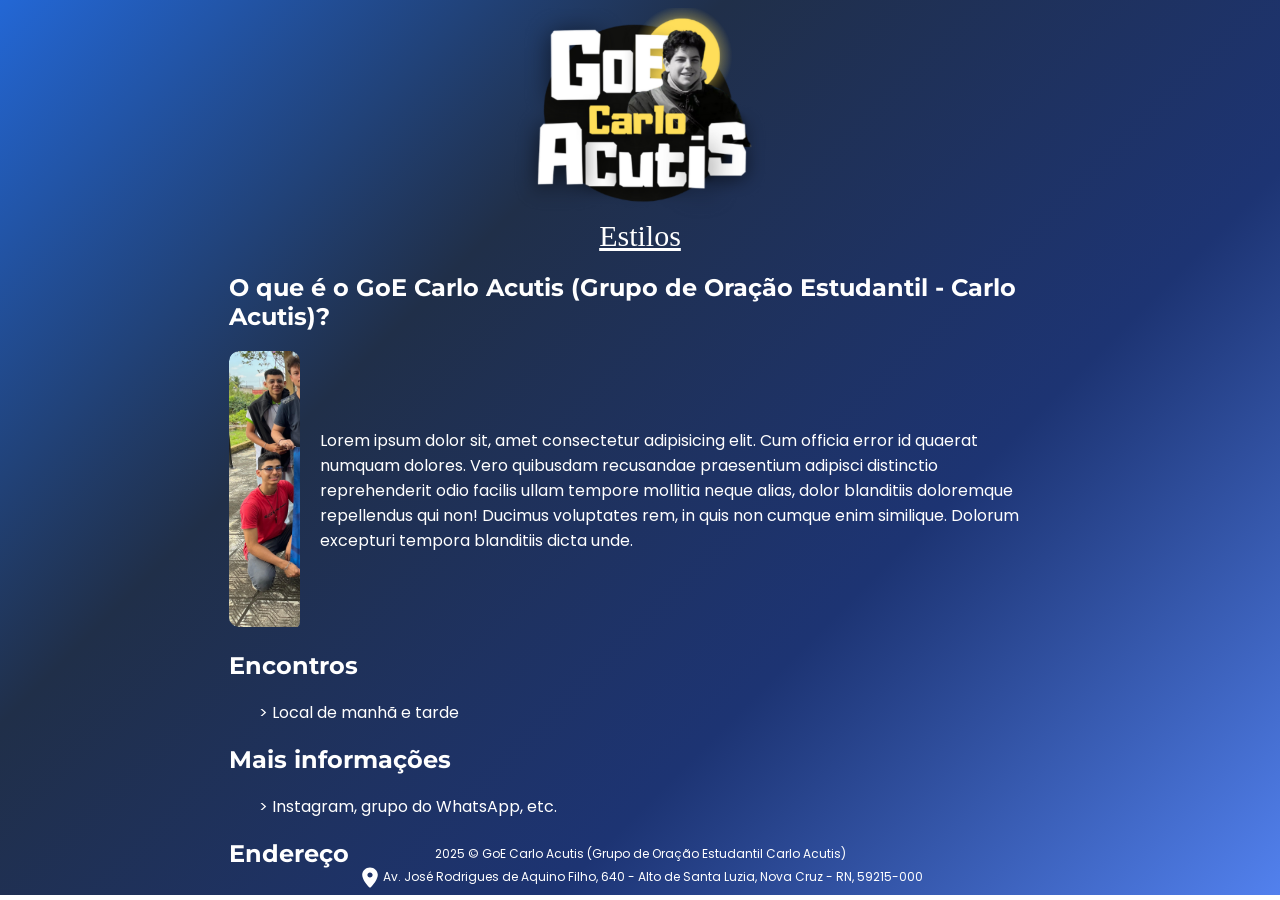
==== index.html @ 810e34f7 "Add files via upload" ====
<!DOCTYPE html>
<html lang="pt-br">
<head>
    <meta charset="UTF-8">
    <meta name="viewport" content="width=device-width, initial-scale=1.0">
    <title>GoE Carlo Acutis</title>
    <link rel="icon" href="assets/images/icons/goe-ca.png" type="image/png">
    <link rel="stylesheet" href="assets/styles/style.css">
    <link rel="stylesheet" href="assets/styles/mobile.css">
</head>
<body>
    <img src="assets/images/icons/goe-ca.png" alt="" width="300">
    <header>
        <nav>
            <a href="a.html" style="font-size: 30px; color: white;" target="_blank">Estilos</a>
        </nav>
    </header>

    <main>
        <section>
            <article>
                <h2 class="h2-main">O que é o GoE Carlo Acutis (Grupo de Oração Estudantil - Carlo Acutis)?</h2>

                <div class="goe-info-div">                    
                    <div class="img-max-div">
                        <img src="assets/images/goe-img.jpeg" alt="goe-img" class="goe-img">
                    </div>

                    <p>Lorem ipsum dolor sit, amet consectetur adipisicing elit. Cum officia error id quaerat numquam dolores. Vero quibusdam recusandae praesentium adipisci distinctio reprehenderit odio facilis ullam tempore mollitia neque alias, dolor blanditiis doloremque repellendus qui non! Ducimus voluptates rem, in quis non cumque enim similique. Dolorum excepturi tempora blanditiis dicta unde.</p>
                </div>
            </article>
        </section>

        <section>
            <article>
                <h2 class="h2-main">Encontros</h2>
                <p style="color: white; font-family: 'Poppins'; margin-left: 30px;">> Local de manhã e tarde</p>
            </article>
        </section>

        <section>
            <article>
                <h2 class="h2-main">Mais informações</h2>
                <p style="color: white; font-family: 'Poppins'; margin-left: 30px;">> Instagram, grupo do WhatsApp, etc.</p>
            </article>
        </section>

        <section>
            <article>
                <h2 class="h2-main">Endereço</h2>
                <iframe src="https://www.google.com/maps/embed?pb=!1m18!1m12!1m3!1d942.060812769632!2d-35.4460060304506!3d-6.471116099595027!2m3!1f0!2f0!3f0!3m2!1i1024!2i768!4f13.1!3m3!1m2!1s0x7ad8e45582610c5%3A0x93c23ac1dcf801d7!2sIFRN%20-%20Campus%20Nova%20Cruz!5e1!3m2!1spt-BR!2sbr!4v1757940513313!5m2!1spt-BR!2sbr" width="600" height="450" style="border:0;" allowfullscreen="" loading="lazy" referrerpolicy="no-referrer-when-downgrade" class="iframe-endereco"></iframe>
            </article>
        </section>
    </main>

    <footer>
        <div class="div-footer">
            <p>2025 &copy; GoE Carlo Acutis (Grupo de Oração Estudantil Carlo Acutis)</p>
    
            <div class="endereco">
                <img src="assets/images/icons/local-icon.svg" alt="local-icon">
                <p>Av. José Rodrigues de Aquino Filho, 640 - Alto de Santa Luzia, Nova Cruz - RN, 59215-000</p>
            </div>
                
        </div>
    </footer>
    
    <script src="/assets/scripts/script.js"></script>
</body>
</html>
---- assets/styles/style.css ----
@import url("https://fonts.googleapis.com/css2?family=Cal+Sans&family=Cardo:ital,wght@0,400;0,700;1,400&family=Montserrat:ital,wght@0,100..900;1,100..900&family=Poppins:ital,wght@0,100;0,200;0,300;0,400;0,500;0,600;0,700;0,800;0,900;1,100;1,200;1,300;1,400;1,500;1,600;1,700;1,800;1,900&display=swap"); 
/* Cardo, Cal Sans, Montserrat, Poppins */

@font-face {
  font-family: "Adumu Regular";
  src: url("/assets/fonts/Adumu.ttf") format("truetype");
  font-weight: normal;
  font-style: normal;
}

@keyframes gradientAnimation {
  0% {
    background-position: 0% 50%;
  }
  50% {
    background-position: 100% 50%;
  }
  100% {
    background-position: 0% 50%;
  }
}

body {
  /* background-image: url("/assets/images/background-paper-blue.jpg"); */
  
  background: linear-gradient(-45deg, #5281ee, #1d3473, #202f49, #2367d5);
  background-repeat: no-repeat;
  background-position: center center;
  /* background-size: 200vw 200vh; */
  animation: gradientAnimation 15s ease infinite;

  display: flex;
  align-items: center;
  justify-content: center;
  flex-direction: column;

  max-width: 100%;
  box-sizing: border-box;
}

main {
  width: 65%;
}

p {
  font-family: "Poppins", system-ui, -apple-system, BlinkMacSystemFont, 'Segoe UI', Roboto, Oxygen, Ubuntu, Cantarell, 'Open Sans', 'Helvetica Neue', sans-serif;
  color: white;
}

.h2-main {
  font-family: "Montserrat", system-ui, -apple-system, BlinkMacSystemFont, 'Segoe UI', Roboto, Oxygen, Ubuntu, Cantarell, 'Open Sans', 'Helvetica Neue', sans-serif;
  color: white;

}

/* FOOTER */
footer {
  display: flex;
  align-items: center;
  justify-content: center;
  flex-direction: column;

  position: fixed;
  bottom: 0px;

  width: 100%;
}

.div-footer {
  display: flex;
  align-items: center;
  justify-content: center;
  flex-direction: column;

  margin-bottom: 10px;
}

.div-footer p {
  font-family: "Poppins", system-ui, -apple-system, BlinkMacSystemFont, 'Segoe UI', Roboto, Oxygen, Ubuntu, Cantarell, 'Open Sans', 'Helvetica Neue', sans-serif, sans-serif;
  font-size: 0.75rem;
  color: white;
  
  margin: 0.10rem 0;
}

.endereco {
  display: flex;
  justify-content: center;
  align-items: center;
}

.endereco img {
  width: 3%;
  height: auto;
}

.iframe-endereco {
  display: none;
  margin: 200px auto;

  border: none;
  border-radius: 5px;
  box-shadow: 2px 2px 10px white;
}

.goe-info-div {
  display: flex;
  align-items: center;
  justify-content: center;
  flex-direction: row;
  gap: 20px;
  width: 100%;
}

.img-max-div {
  max-width: 300px;
  max-height: 400px;

  overflow: hidden;
  border-radius: 10px;
}

.goe-img {
  border-radius: 10px;

  width: 290px;
  /* height: 300px; */
}
---- assets/styles/mobile.css ----
@media screen and (max-width: 768px) {
    body {
        width: 100%;
        overflow-x: hidden;

        margin: 0px;
    }

    footer {
        position: relative;
        width: 90%;
    }

    .div-footer {
        display: flex;
        align-items: center;
        justify-content: center;
        flex-direction: column;

        position: absolute;
        bottom: 0;
    }

    main {
        display: flex;
        align-items: center;
        justify-content: center;
        flex-direction: column;
        margin-bottom: 200px;
        width: 90%;
    }

    .goe-info-div {
        display: flex;
        justify-content: center;
        align-items: center;
        flex-direction: column;
    }

    .endereco img {
        width: 8%;
        height: auto;
    } 
    
    .div-footer p {
        font-size: 14px;
    }
}
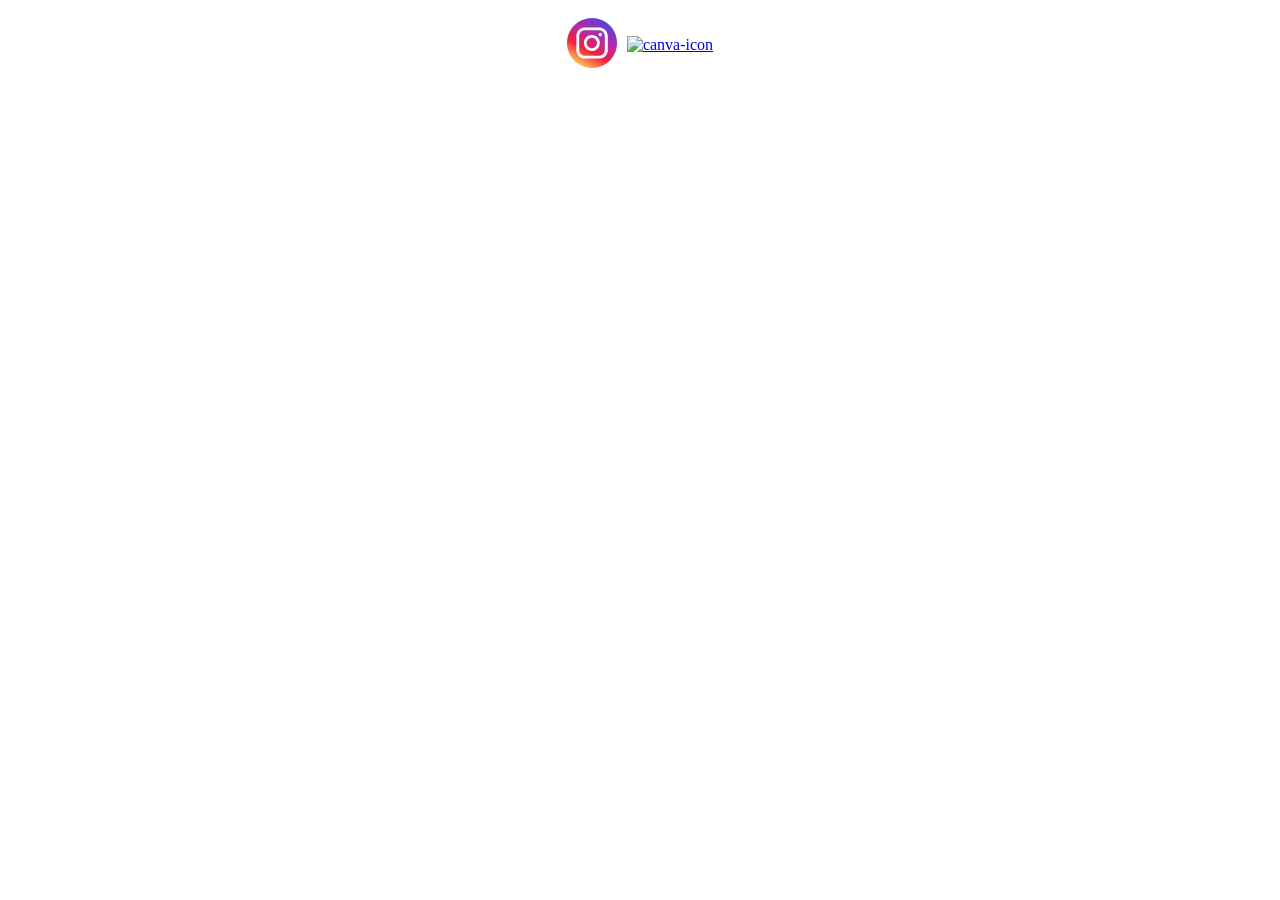
==== commit 93ceff61: "Add files via upload" ====
--- a/index.html
+++ b/index.html
@@ -3,68 +3,174 @@
 <head>
     <meta charset="UTF-8">
     <meta name="viewport" content="width=device-width, initial-scale=1.0">
-    <title>GoE Carlo Acutis</title>
-    <link rel="icon" href="assets/images/icons/goe-ca.png" type="image/png">
-    <link rel="stylesheet" href="assets/styles/style.css">
-    <link rel="stylesheet" href="assets/styles/mobile.css">
+    <title>PASCOM - NSAP</title>
+    <link rel="icon" href="images/icons/pascom-icon.png" type="image/png">
+
+    <style>
+        body {
+            display: flex;
+            align-items: center;
+            justify-content: center;
+            flex-direction: column;
+        }
+
+        main {
+            margin-top: 20px;
+        }
+
+        .links {
+            margin-top: 10px;
+
+            display: flex;
+            align-items: center;
+            justify-content: center;
+            flex-direction: row;
+            gap: 10px;
+        }
+
+        .links a img {
+            width: 50px;
+        }
+
+        .art-imgs {
+            display: flex;
+            flex-direction: column;
+            gap: 20px;
+        }
+
+        .box-imgs {
+            position: relative;
+
+            max-width: 100%;
+            height: 100px;
+
+            box-shadow: 0px 0px 10px -2px rgb(0, 0, 0, 0.7);
+            border-radius: 10px;
+
+            overflow-y: hidden;
+        }
+
+        .imgs-main {
+            position: absolute;
+            top: -415px;
+            left: 10px;
+
+            max-width: 300px;
+            height: auto;
+
+            z-index: 2;
+        }
+
+        .white {
+            background-color: white;
+        }
+
+        .black {
+            background-color: black;
+        }
+
+        .download-black {
+            position: absolute;
+            bottom: 10px;
+            right: 10px;
+
+            width: 25px;
+            height: auto;
+        }
+
+        .black .download-white {
+            position: absolute;
+            bottom: 10px;
+            right: 10px;
+
+            filter: invert(100%);
+            width: 25px;
+            height: auto;
+        }
+
+        @media screen and (max-width: 768px) {
+            body {
+                padding: 0;
+                margin: 0;
+                width: 100%;
+                box-sizing: border-box;
+                overflow: hidden;
+            }
+
+            main {
+                width: 90%;
+            }
+
+        }
+    </style>
 </head>
 <body>
-    <img src="assets/images/icons/goe-ca.png" alt="" width="300">
+
     <header>
         <nav>
-            <a href="a.html" style="font-size: 30px; color: white;" target="_blank">Estilos</a>
+            <div class="links">
+                <a href="https://www.instagram.com/" target="_blank">
+                    <img src="images/icons/instagram-icon.svg" alt="instagram-icon">
+                </a>
+
+                <a href="https://www.canva.com/" target="_blank">
+                    <img src="images/icons/canva-icon.svg" alt="canva-icon">
+                </a>
+            </div>
         </nav>
     </header>
 
     <main>
         <section>
-            <article>
-                <h2 class="h2-main">O que é o GoE Carlo Acutis (Grupo de Oração Estudantil - Carlo Acutis)?</h2>
+            <article class="art-imgs">
+                <!-- <button>
+                        <img src="images/icons/expand-black.svg" alt="">
+                    </button> -->
 
-                <div class="goe-info-div">                    
-                    <div class="img-max-div">
-                        <img src="assets/images/goe-img.jpeg" alt="goe-img" class="goe-img">
-                    </div>
+                <div class="box-imgs white">
+                    <img src="images/capela-layout-deitado-black.svg" alt="capela-layout-deitado" class="imgs-main">
 
-                    <p>Lorem ipsum dolor sit, amet consectetur adipisicing elit. Cum officia error id quaerat numquam dolores. Vero quibusdam recusandae praesentium adipisci distinctio reprehenderit odio facilis ullam tempore mollitia neque alias, dolor blanditiis doloremque repellendus qui non! Ducimus voluptates rem, in quis non cumque enim similique. Dolorum excepturi tempora blanditiis dicta unde.</p>
+                    <a href="images/capela-layout-deitado-black.svg">
+                        <img src="images/icons/download-icon.svg" alt="download-icon" class="download-black">
+                    </a>
+                    
                 </div>
-            </article>
-        </section>
 
-        <section>
-            <article>
-                <h2 class="h2-main">Encontros</h2>
-                <p style="color: white; font-family: 'Poppins'; margin-left: 30px;">> Local de manhã e tarde</p>
-            </article>
-        </section>
+                <div class="box-imgs black">
+                    <img src="images/capela-layout-deitado-white.svg" alt="capela-layout-deitado" class="imgs-main">
 
-        <section>
-            <article>
-                <h2 class="h2-main">Mais informações</h2>
-                <p style="color: white; font-family: 'Poppins'; margin-left: 30px;">> Instagram, grupo do WhatsApp, etc.</p>
-            </article>
-        </section>
+                    <a href="images/capela-layout-deitado-white.svg">
+                        <img src="images/icons/download-icon.svg" alt="download-icon" class="download-white">
+                    </a>
+                </div>
 
-        <section>
-            <article>
-                <h2 class="h2-main">Endereço</h2>
-                <iframe src="https://www.google.com/maps/embed?pb=!1m18!1m12!1m3!1d942.060812769632!2d-35.4460060304506!3d-6.471116099595027!2m3!1f0!2f0!3f0!3m2!1i1024!2i768!4f13.1!3m3!1m2!1s0x7ad8e45582610c5%3A0x93c23ac1dcf801d7!2sIFRN%20-%20Campus%20Nova%20Cruz!5e1!3m2!1spt-BR!2sbr!4v1757940513313!5m2!1spt-BR!2sbr" width="600" height="450" style="border:0;" allowfullscreen="" loading="lazy" referrerpolicy="no-referrer-when-downgrade" class="iframe-endereco"></iframe>
+                <div class="box-imgs white">
+                    <img src="images/paroquia-layout-deitado-black.svg" alt="paroquia-layout-deitado" class="imgs-main">
+
+                    <a href="images/paroquia-layout-deitado-black.svg">
+                        <img src="images/icons/download-icon.svg" alt="download-icon" class="download-black">
+                    </a>
+                    
+                </div>
+
+                <div class="box-imgs black">
+                    <img src="images/paroquia-layout-deitado-white.svg" alt="paroquia-layout-deitado" class="imgs-main">
+
+                    <a href="images/paroquia-layout-deitado-white.svg">
+                        <img src="images/icons/download-icon.svg" alt="download-icon" class="download-white">
+                    </a>
+                </div>
             </article>
         </section>
     </main>
 
     <footer>
-        <div class="div-footer">
-            <p>2025 &copy; GoE Carlo Acutis (Grupo de Oração Estudantil Carlo Acutis)</p>
+        
+    </footer>
+
+    <script>
+
+    </script>
     
-            <div class="endereco">
-                <img src="assets/images/icons/local-icon.svg" alt="local-icon">
-                <p>Av. José Rodrigues de Aquino Filho, 640 - Alto de Santa Luzia, Nova Cruz - RN, 59215-000</p>
-            </div>
-                
-        </div>
-    </footer>
-    
-    <script src="/assets/scripts/script.js"></script>
 </body>
 </html>
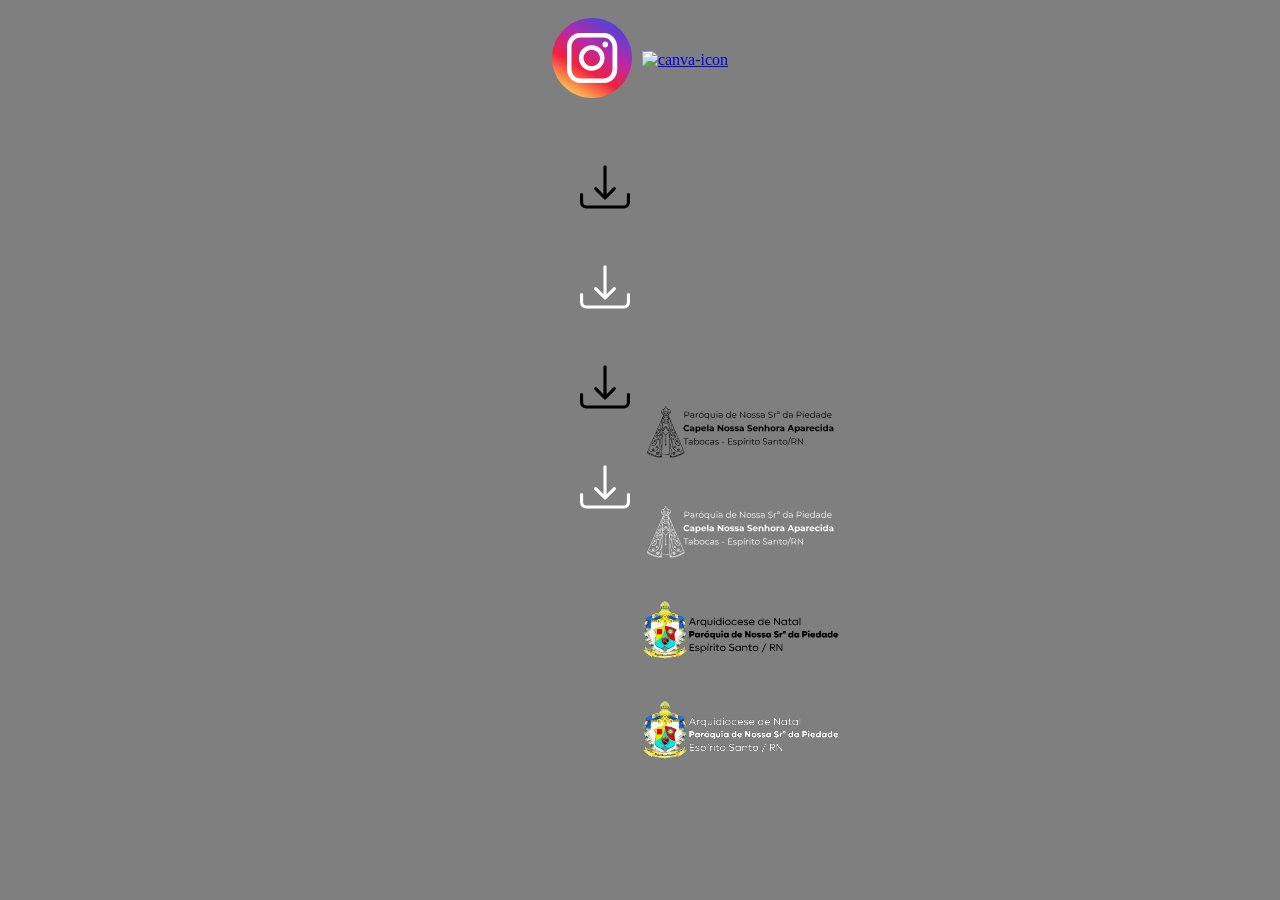
==== commit 34b607fb: "Update index.html" ====
--- a/index.html
+++ b/index.html
@@ -1,176 +1,279 @@
 <!DOCTYPE html>
 <html lang="pt-br">
-<head>
-    <meta charset="UTF-8">
-    <meta name="viewport" content="width=device-width, initial-scale=1.0">
+  <head>
+    <meta charset="UTF-8" />
+    <meta name="viewport" content="width=device-width, initial-scale=1.0" />
     <title>PASCOM - NSAP</title>
-    <link rel="icon" href="images/icons/pascom-icon.png" type="image/png">
+    <link rel="icon" href="images/icons/pascom-icon.png" type="image/png" />
 
     <style>
+      body {
+        display: flex;
+        align-items: center;
+        justify-content: center;
+        flex-direction: column;
+
+        background-color: rgb(0, 0, 0, 0.5);
+      }
+
+      main {
+        margin-top: 20px;
+      }
+
+      .links {
+        margin-top: 10px;
+
+        display: flex;
+        align-items: center;
+        justify-content: center;
+        flex-direction: row;
+        gap: 10px;
+      }
+
+      .links a img {
+        width: 80px;
+      }
+
+      .art-imgs {
+        /* display: grid;
+        grid-template-columns: 1fr 2fr;
+        grid-template-rows: 300px 150px; */
+        gap: 20px;
+      }
+
+      .box-imgs {
+        position: relative;
+
+        max-width: 100%;
+        height: 100px;
+
+        box-shadow: 0px 0px 10px -2px rgb(0, 0, 0, 0.7);
+        border-radius: 10px;
+
+        /* overflow-y: hidden; */
+      }
+
+      .imgs-main {
+        position: absolute;
+        /* top: -415px;
+        left: 10px; */
+
+        max-width: 200px;
+        height: auto;
+
+        z-index: 2;
+      }
+
+      .white {
+        background-color: white;
+      }
+
+      .black {
+        background-color: black;
+      }
+
+      .download-black {
+        position: absolute;
+        bottom: 10px;
+        right: 10px;
+
+        width: 50px;
+        height: auto;
+      }
+
+      .black .download-white {
+        position: absolute;
+        bottom: 10px;
+        right: 10px;
+
+        filter: invert(100%);
+        width: 50px;
+        height: auto;
+      }
+
+      @media screen and (max-width: 768px) {
         body {
-            display: flex;
-            align-items: center;
-            justify-content: center;
-            flex-direction: column;
+          padding: 0;
+          margin: 0;
+          width: 100%;
+          box-sizing: border-box;
+          overflow: hidden;
         }
 
         main {
-            margin-top: 20px;
+          width: 90%;
         }
 
         .links {
-            margin-top: 10px;
-
-            display: flex;
-            align-items: center;
-            justify-content: center;
-            flex-direction: row;
-            gap: 10px;
+          margin-top: 10px;
+
+          display: flex;
+          align-items: center;
+          justify-content: center;
+          flex-direction: row;
+          gap: 10px;
         }
 
         .links a img {
-            width: 50px;
+          width: 50px;
         }
 
         .art-imgs {
-            display: flex;
-            flex-direction: column;
-            gap: 20px;
+          display: flex;
+          flex-direction: column;
+          gap: 20px;
         }
 
         .box-imgs {
-            position: relative;
-
-            max-width: 100%;
-            height: 100px;
-
-            box-shadow: 0px 0px 10px -2px rgb(0, 0, 0, 0.7);
-            border-radius: 10px;
-
-            overflow-y: hidden;
+          position: relative;
+
+          max-width: 100%;
+          height: 100px;
+
+          box-shadow: 0px 0px 10px -2px rgb(0, 0, 0, 0.7);
+          border-radius: 10px;
+
+          overflow-y: hidden;
         }
 
         .imgs-main {
-            position: absolute;
-            top: -415px;
-            left: 10px;
-
-            max-width: 300px;
-            height: auto;
-
-            z-index: 2;
+          position: absolute;
+          top: -415px;
+          left: 10px;
+
+          max-width: 300px;
+          height: auto;
+
+          z-index: 2;
         }
 
         .white {
-            background-color: white;
+          background-color: white;
         }
 
         .black {
-            background-color: black;
+          background-color: black;
         }
 
         .download-black {
-            position: absolute;
-            bottom: 10px;
-            right: 10px;
-
-            width: 25px;
-            height: auto;
+          position: absolute;
+          bottom: 10px;
+          right: 10px;
+
+          width: 25px;
+          height: auto;
         }
 
         .black .download-white {
-            position: absolute;
-            bottom: 10px;
-            right: 10px;
-
-            filter: invert(100%);
-            width: 25px;
-            height: auto;
-        }
-
-        @media screen and (max-width: 768px) {
-            body {
-                padding: 0;
-                margin: 0;
-                width: 100%;
-                box-sizing: border-box;
-                overflow: hidden;
-            }
-
-            main {
-                width: 90%;
-            }
-
-        }
+          position: absolute;
+          bottom: 10px;
+          right: 10px;
+
+          filter: invert(100%);
+          width: 25px;
+          height: auto;
+        }
+      }
     </style>
-</head>
-<body>
-
+  </head>
+
+  <body>
     <header>
-        <nav>
-            <div class="links">
-                <a href="https://www.instagram.com/" target="_blank">
-                    <img src="images/icons/instagram-icon.svg" alt="instagram-icon">
-                </a>
-
-                <a href="https://www.canva.com/" target="_blank">
-                    <img src="images/icons/canva-icon.svg" alt="canva-icon">
-                </a>
-            </div>
-        </nav>
+      <nav>
+        <div class="links">
+          <a href="https://www.instagram.com/" target="_blank">
+            <img src="images/icons/instagram-icon.svg" alt="instagram-icon" />
+          </a>
+
+          <a href="https://www.canva.com/" target="_blank">
+            <img src="images/icons/canva-icon.svg" alt="canva-icon" />
+          </a>
+        </div>
+      </nav>
     </header>
 
     <main>
-        <section>
-            <article class="art-imgs">
-                <!-- <button>
+      <section>
+        <article class="art-imgs">
+          <!-- <button>
                         <img src="images/icons/expand-black.svg" alt="">
                     </button> -->
 
-                <div class="box-imgs white">
-                    <img src="images/capela-layout-deitado-black.svg" alt="capela-layout-deitado" class="imgs-main">
-
-                    <a href="images/capela-layout-deitado-black.svg">
-                        <img src="images/icons/download-icon.svg" alt="download-icon" class="download-black">
-                    </a>
-                    
-                </div>
-
-                <div class="box-imgs black">
-                    <img src="images/capela-layout-deitado-white.svg" alt="capela-layout-deitado" class="imgs-main">
-
-                    <a href="images/capela-layout-deitado-white.svg">
-                        <img src="images/icons/download-icon.svg" alt="download-icon" class="download-white">
-                    </a>
-                </div>
-
-                <div class="box-imgs white">
-                    <img src="images/paroquia-layout-deitado-black.svg" alt="paroquia-layout-deitado" class="imgs-main">
-
-                    <a href="images/paroquia-layout-deitado-black.svg">
-                        <img src="images/icons/download-icon.svg" alt="download-icon" class="download-black">
-                    </a>
-                    
-                </div>
-
-                <div class="box-imgs black">
-                    <img src="images/paroquia-layout-deitado-white.svg" alt="paroquia-layout-deitado" class="imgs-main">
-
-                    <a href="images/paroquia-layout-deitado-white.svg">
-                        <img src="images/icons/download-icon.svg" alt="download-icon" class="download-white">
-                    </a>
-                </div>
-            </article>
-        </section>
+          <div class="box-imgs white">
+            <img
+              src="images/capela-layout-deitado-black.svg"
+              alt="capela-layout-deitado"
+              class="imgs-main"
+            />
+
+            <a
+              href="images/capela-layout-deitado-black.svg"
+              download="capela-layout-deitado-black"
+            >
+              <img
+                src="images/icons/download-icon.svg"
+                alt="download-icon"
+                class="download-black"
+              />
+            </a>
+          </div>
+
+          <div class="box-imgs black">
+            <img
+              src="images/capela-layout-deitado-white.svg"
+              alt="capela-layout-deitado"
+              class="imgs-main"
+            />
+
+            <a href="images/capela-layout-deitado-white.svg"
+              download="capela-layout-deitado-white">
+              <img
+                src="images/icons/download-icon.svg"
+                alt="download-icon"
+                class="download-white"
+              />
+            </a>
+          </div>
+
+          <div class="box-imgs white">
+            <img
+              src="images/paroquia-layout-deitado-black.svg"
+              alt="paroquia-layout-deitado"
+              class="imgs-main"
+            />
+
+            <a href="images/paroquia-layout-deitado-black.svg"
+              download="paroquia-layout-deitado-black">
+              <img
+                src="images/icons/download-icon.svg"
+                alt="download-icon"
+                class="download-black"
+              />
+            </a>
+          </div>
+
+          <div class="box-imgs black">
+            <img
+              src="images/paroquia-layout-deitado-white.svg"
+              alt="paroquia-layout-deitado"
+              class="imgs-main"
+            />
+
+            <a href="images/paroquia-layout-deitado-white.svg"
+              download="paroquia-layout-deitado-white">
+              <img
+                src="images/icons/download-icon.svg"
+                alt="download-icon"
+                class="download-white"
+              />
+            </a>
+          </div>
+        </article>
+      </section>
     </main>
 
-    <footer>
-        
-    </footer>
-
-    <script>
-
-    </script>
-    
-</body>
-</html>+    <footer></footer>
+
+    <script></script>
+  </body>
+</html>
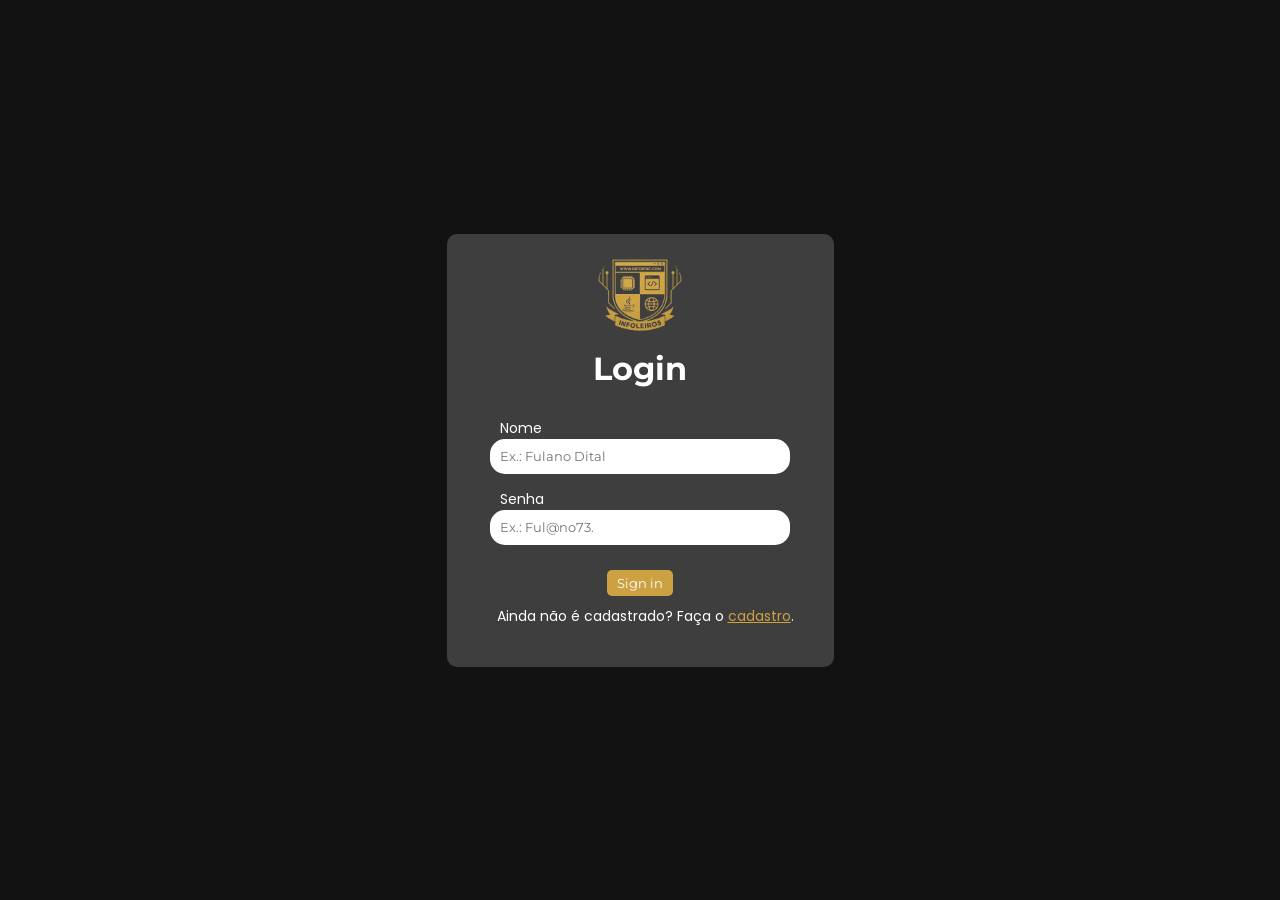
==== commit 214aa2d1: "Add files via upload" ====
--- a/index.html
+++ b/index.html
@@ -1,279 +1,38 @@
 <!DOCTYPE html>
 <html lang="pt-br">
-  <head>
-    <meta charset="UTF-8" />
-    <meta name="viewport" content="width=device-width, initial-scale=1.0" />
-    <title>PASCOM - NSAP</title>
-    <link rel="icon" href="images/icons/pascom-icon.png" type="image/png" />
+<head>
+    <meta charset="UTF-8">
+    <meta name="viewport" content="width=device-width, initial-scale=1.0">
+    <title>Login - Projeto de Spring Boot</title>
+    <link rel="stylesheet" href="./style.css">
+</head>
+<body>
+    <div class="box">
+        <img src="./info2v.png" alt="info2v">
+        <h1>Login</h1>
 
-    <style>
-      body {
-        display: flex;
-        align-items: center;
-        justify-content: center;
-        flex-direction: column;
+        <form action="">
+            <div class="inputs-boxes">
+                <p>Nome</p>
+                <input type="text" name="nome" placeholder="Ex.: Fulano Dital" required>
+            </div>
 
-        background-color: rgb(0, 0, 0, 0.5);
-      }
+            <div class="inputs-boxes">
+                <p>Senha</p>
+                <input type="password" name="senha" placeholder="Ex.: Ful@no73." required>
+            </div>
 
-      main {
-        margin-top: 20px;
-      }
+            <!-- <div class="inputs-boxes">
+                <p>E-mail</p>
+                <input type="text" name="email" placeholder="Ex.: fulano33.@gmail.com">
+            </div>        -->
 
-      .links {
-        margin-top: 10px;
+            <button>Sign in</button>
+        </form>
 
-        display: flex;
-        align-items: center;
-        justify-content: center;
-        flex-direction: row;
-        gap: 10px;
-      }
-
-      .links a img {
-        width: 80px;
-      }
-
-      .art-imgs {
-        /* display: grid;
-        grid-template-columns: 1fr 2fr;
-        grid-template-rows: 300px 150px; */
-        gap: 20px;
-      }
-
-      .box-imgs {
-        position: relative;
-
-        max-width: 100%;
-        height: 100px;
-
-        box-shadow: 0px 0px 10px -2px rgb(0, 0, 0, 0.7);
-        border-radius: 10px;
-
-        /* overflow-y: hidden; */
-      }
-
-      .imgs-main {
-        position: absolute;
-        /* top: -415px;
-        left: 10px; */
-
-        max-width: 200px;
-        height: auto;
-
-        z-index: 2;
-      }
-
-      .white {
-        background-color: white;
-      }
-
-      .black {
-        background-color: black;
-      }
-
-      .download-black {
-        position: absolute;
-        bottom: 10px;
-        right: 10px;
-
-        width: 50px;
-        height: auto;
-      }
-
-      .black .download-white {
-        position: absolute;
-        bottom: 10px;
-        right: 10px;
-
-        filter: invert(100%);
-        width: 50px;
-        height: auto;
-      }
-
-      @media screen and (max-width: 768px) {
-        body {
-          padding: 0;
-          margin: 0;
-          width: 100%;
-          box-sizing: border-box;
-          overflow: hidden;
-        }
-
-        main {
-          width: 90%;
-        }
-
-        .links {
-          margin-top: 10px;
-
-          display: flex;
-          align-items: center;
-          justify-content: center;
-          flex-direction: row;
-          gap: 10px;
-        }
-
-        .links a img {
-          width: 50px;
-        }
-
-        .art-imgs {
-          display: flex;
-          flex-direction: column;
-          gap: 20px;
-        }
-
-        .box-imgs {
-          position: relative;
-
-          max-width: 100%;
-          height: 100px;
-
-          box-shadow: 0px 0px 10px -2px rgb(0, 0, 0, 0.7);
-          border-radius: 10px;
-
-          overflow-y: hidden;
-        }
-
-        .imgs-main {
-          position: absolute;
-          top: -415px;
-          left: 10px;
-
-          max-width: 300px;
-          height: auto;
-
-          z-index: 2;
-        }
-
-        .white {
-          background-color: white;
-        }
-
-        .black {
-          background-color: black;
-        }
-
-        .download-black {
-          position: absolute;
-          bottom: 10px;
-          right: 10px;
-
-          width: 25px;
-          height: auto;
-        }
-
-        .black .download-white {
-          position: absolute;
-          bottom: 10px;
-          right: 10px;
-
-          filter: invert(100%);
-          width: 25px;
-          height: auto;
-        }
-      }
-    </style>
-  </head>
-
-  <body>
-    <header>
-      <nav>
-        <div class="links">
-          <a href="https://www.instagram.com/" target="_blank">
-            <img src="images/icons/instagram-icon.svg" alt="instagram-icon" />
-          </a>
-
-          <a href="https://www.canva.com/" target="_blank">
-            <img src="images/icons/canva-icon.svg" alt="canva-icon" />
-          </a>
-        </div>
-      </nav>
-    </header>
-
-    <main>
-      <section>
-        <article class="art-imgs">
-          <!-- <button>
-                        <img src="images/icons/expand-black.svg" alt="">
-                    </button> -->
-
-          <div class="box-imgs white">
-            <img
-              src="images/capela-layout-deitado-black.svg"
-              alt="capela-layout-deitado"
-              class="imgs-main"
-            />
-
-            <a
-              href="images/capela-layout-deitado-black.svg"
-              download="capela-layout-deitado-black"
-            >
-              <img
-                src="images/icons/download-icon.svg"
-                alt="download-icon"
-                class="download-black"
-              />
-            </a>
-          </div>
-
-          <div class="box-imgs black">
-            <img
-              src="images/capela-layout-deitado-white.svg"
-              alt="capela-layout-deitado"
-              class="imgs-main"
-            />
-
-            <a href="images/capela-layout-deitado-white.svg"
-              download="capela-layout-deitado-white">
-              <img
-                src="images/icons/download-icon.svg"
-                alt="download-icon"
-                class="download-white"
-              />
-            </a>
-          </div>
-
-          <div class="box-imgs white">
-            <img
-              src="images/paroquia-layout-deitado-black.svg"
-              alt="paroquia-layout-deitado"
-              class="imgs-main"
-            />
-
-            <a href="images/paroquia-layout-deitado-black.svg"
-              download="paroquia-layout-deitado-black">
-              <img
-                src="images/icons/download-icon.svg"
-                alt="download-icon"
-                class="download-black"
-              />
-            </a>
-          </div>
-
-          <div class="box-imgs black">
-            <img
-              src="images/paroquia-layout-deitado-white.svg"
-              alt="paroquia-layout-deitado"
-              class="imgs-main"
-            />
-
-            <a href="images/paroquia-layout-deitado-white.svg"
-              download="paroquia-layout-deitado-white">
-              <img
-                src="images/icons/download-icon.svg"
-                alt="download-icon"
-                class="download-white"
-              />
-            </a>
-          </div>
-        </article>
-      </section>
-    </main>
-
-    <footer></footer>
-
-    <script></script>
-  </body>
-</html>
+        <p style="margin-top: 10px;">Ainda não é cadastrado? Faça o <a href="./cadastro.html">cadastro</a>.</p>
+    </div>
+    
+    <script src="./script.js" defer></script>
+</body>
+</html>
--- a/style.css
+++ b/style.css
@@ -0,0 +1,137 @@
+@import url('https://fonts.googleapis.com/css2?family=Montserrat:ital,wght@0,100..900;1,100..900&family=Poppins:ital,wght@0,100;0,200;0,300;0,400;0,500;0,600;0,700;0,800;0,900;1,100;1,200;1,300;1,400;1,500;1,600;1,700;1,800;1,900&display=swap'); /* Montserrat e Poppins */
+
+@keyframes mexendo {
+    0% {
+        box-shadow: 0px 0px 5px 0px rgb(203, 161, 65, 0.5);
+    } 
+    50% {
+        box-shadow: 0px 0px 10px 3px rgb(203, 161, 65, 0.5);
+    }
+    100% {
+        box-shadow: 0px 0px 5px 0px rgb(203, 161, 65, 0.5);
+    } 
+}
+
+* {
+    padding: 0;
+    margin: 0;
+}
+
+body {
+    background-color: #121212;  
+
+    display: flex;
+    align-items: center;
+    justify-content: center;
+    flex-direction: column;
+
+    height: 100vh;
+}
+
+form {
+    display: flex;
+    align-items: center;
+    justify-content: center;
+    flex-direction: column;
+    gap: 15px;
+}
+
+h1 {
+    font-family: "Montserrat", system-ui, -apple-system, BlinkMacSystemFont, 'Segoe UI', Roboto, Oxygen, Ubuntu, Cantarell, 'Open Sans', 'Helvetica Neue', sans-serif;
+    color: white;
+
+    margin-bottom: 30px;
+}
+
+p {
+    font-family: "Poppins", system-ui, -apple-system, BlinkMacSystemFont, 'Segoe UI', Roboto, Oxygen, Ubuntu, Cantarell, 'Open Sans', 'Helvetica Neue', sans-serif;
+    font-size: 14px;
+    color: white;
+
+    margin: 0;
+    padding-left: 10px;
+}
+
+a {
+    color: #cba141;
+    transition: opacity 0.3s;
+}
+
+a:hover {
+    opacity: 0.8;
+}
+
+img {
+    border-radius: 50%;
+    height: 90px;
+    width: auto;
+
+    margin-bottom: 10px;
+}
+
+input {
+    font-family: "Montserrat", system-ui, -apple-system, BlinkMacSystemFont, 'Segoe UI', Roboto, Oxygen, Ubuntu, Cantarell, 'Open Sans', 'Helvetica Neue', sans-serif;
+
+    height: 35px;
+    width: 280px;
+    padding: 0 10px 0 10px;
+    border-radius: 15px;
+
+    border: none;
+
+    transition: all 0.3s;
+}
+
+input:focus {
+    transform: scale(1.05);
+    box-shadow: 0px 0px 10px -2px #cba141;
+}
+
+button {
+    font-family: "Montserrat", system-ui, -apple-system, BlinkMacSystemFont, 'Segoe UI', Roboto, Oxygen, Ubuntu, Cantarell, 'Open Sans', 'Helvetica Neue', sans-serif;
+    color: white;
+    background-color: #cba141;
+    
+    border: none;
+    border-radius: 5px;
+    padding: 5px 10px;
+    margin-top: 10px;
+
+    cursor: pointer;
+
+    transition: all 0.3s;
+}
+
+button:hover {
+    opacity: 0.8;
+}
+
+button:active {
+    opacity: 0.6;
+    transform: scale(0.95);
+}
+
+.box {
+    background-color: #3f3e3e;
+
+    display: flex;
+    align-items: center;
+    justify-content: center;
+    flex-direction: column;
+
+    padding: 15px 40px 40px 40px;
+    border-radius: 10px;
+
+    animation: mexendo 2s infinite;
+}
+
+@media screen and (max-width: 768px) {
+    body {
+        max-width: 100%;
+        overflow: hidden;
+    }
+
+    .box {
+        padding: 5px 20px 20px 20px;
+    }
+}
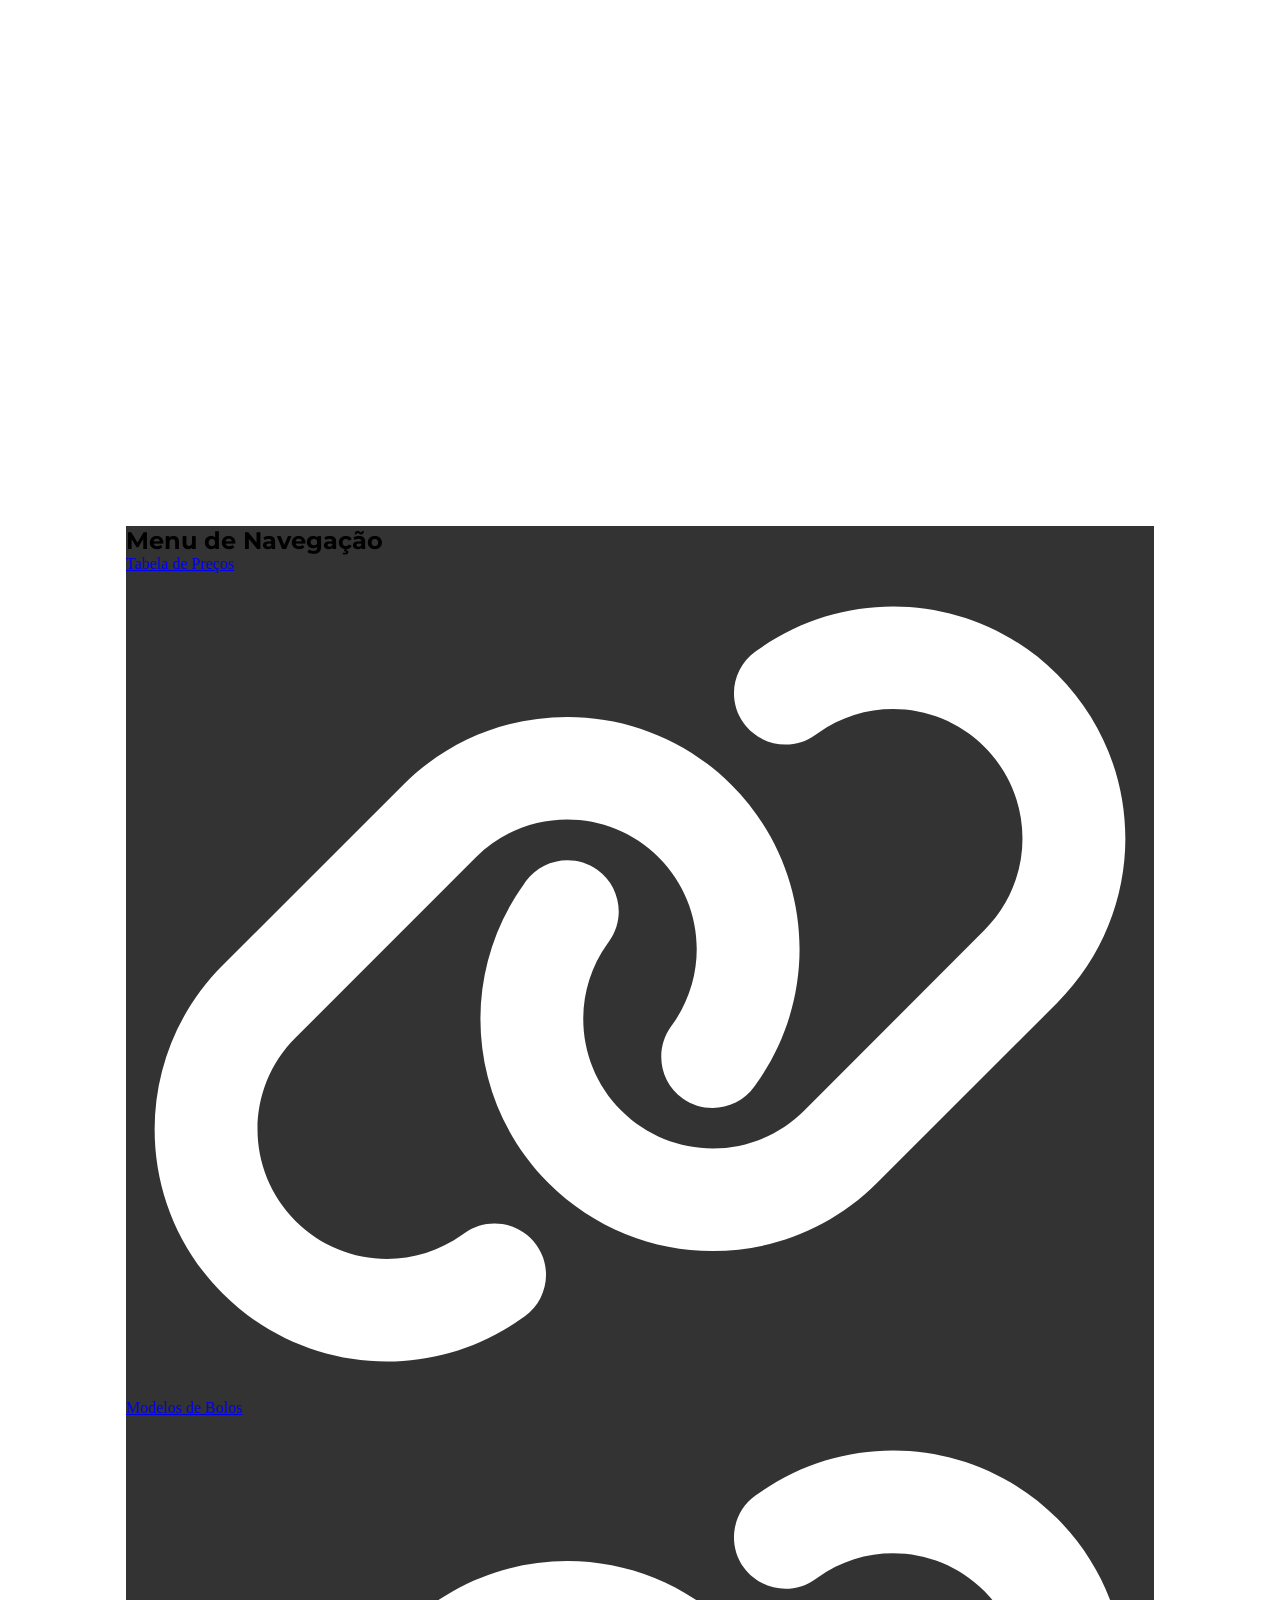
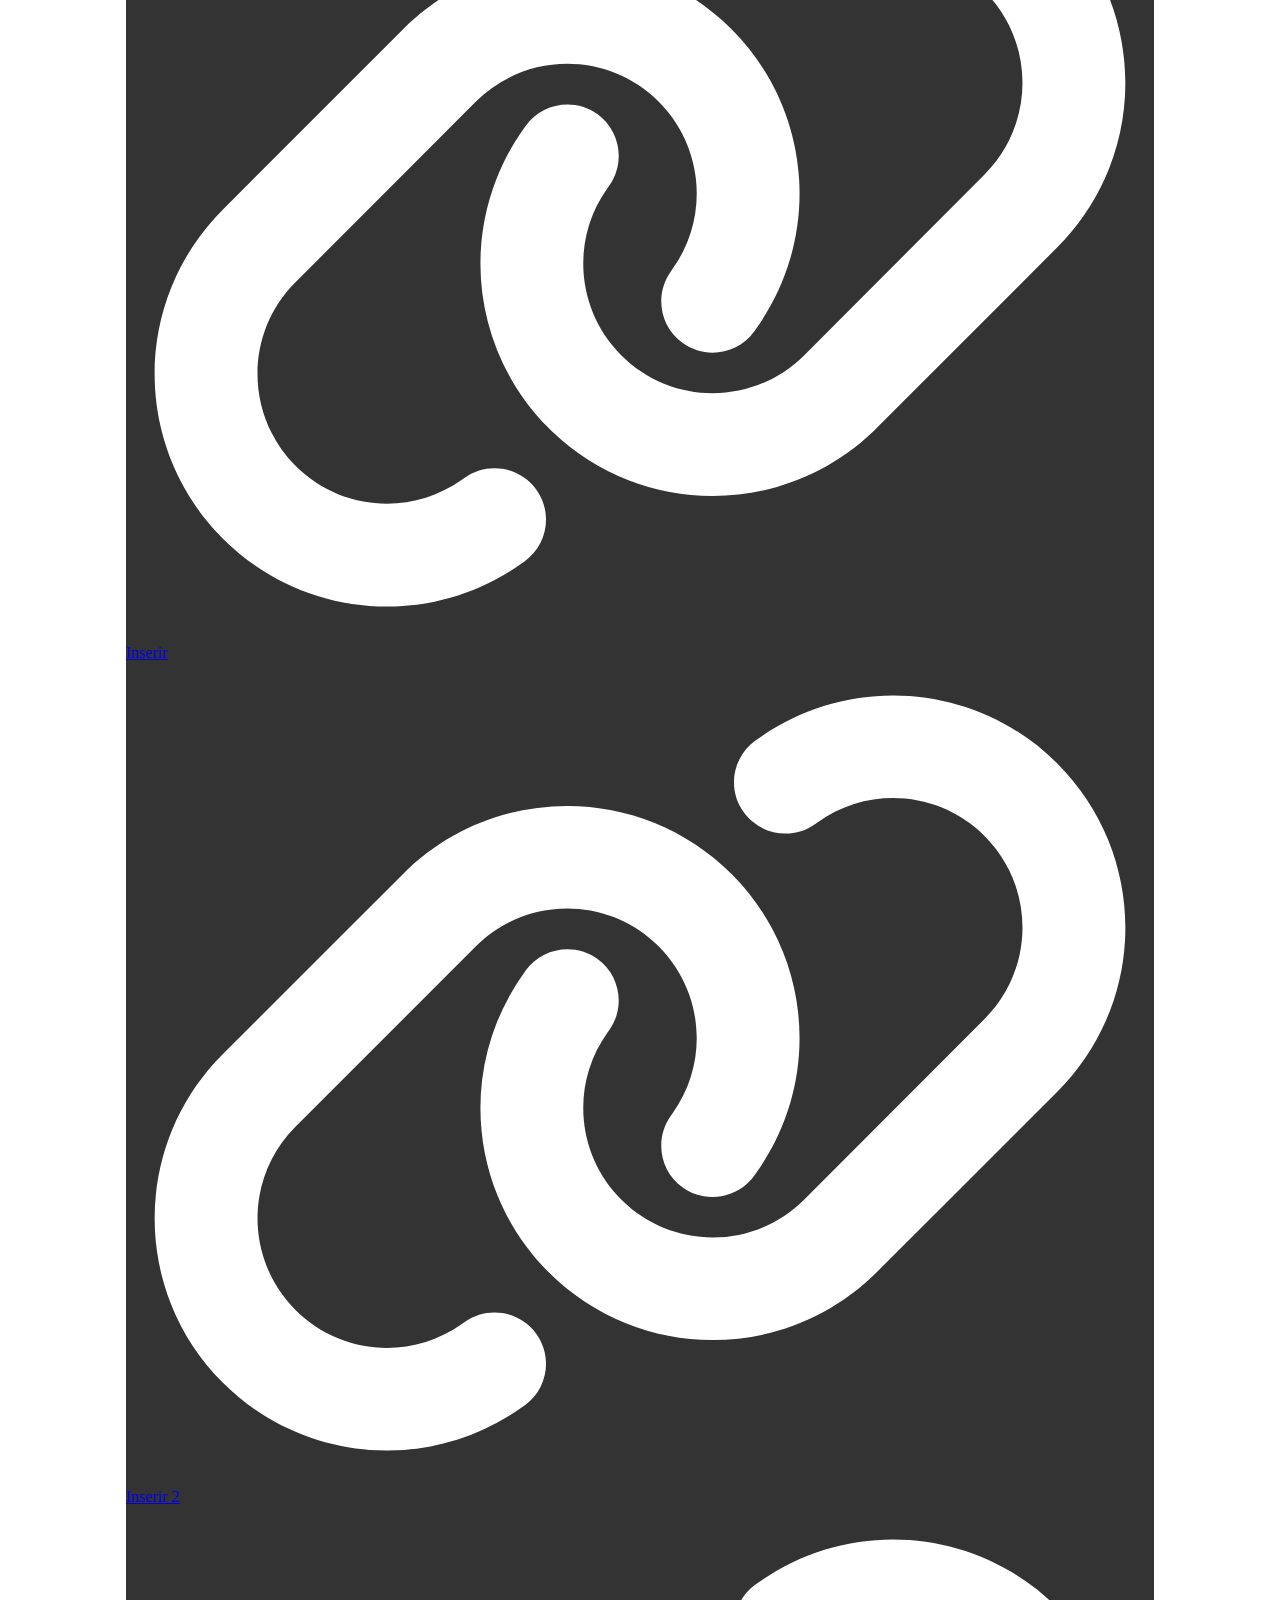
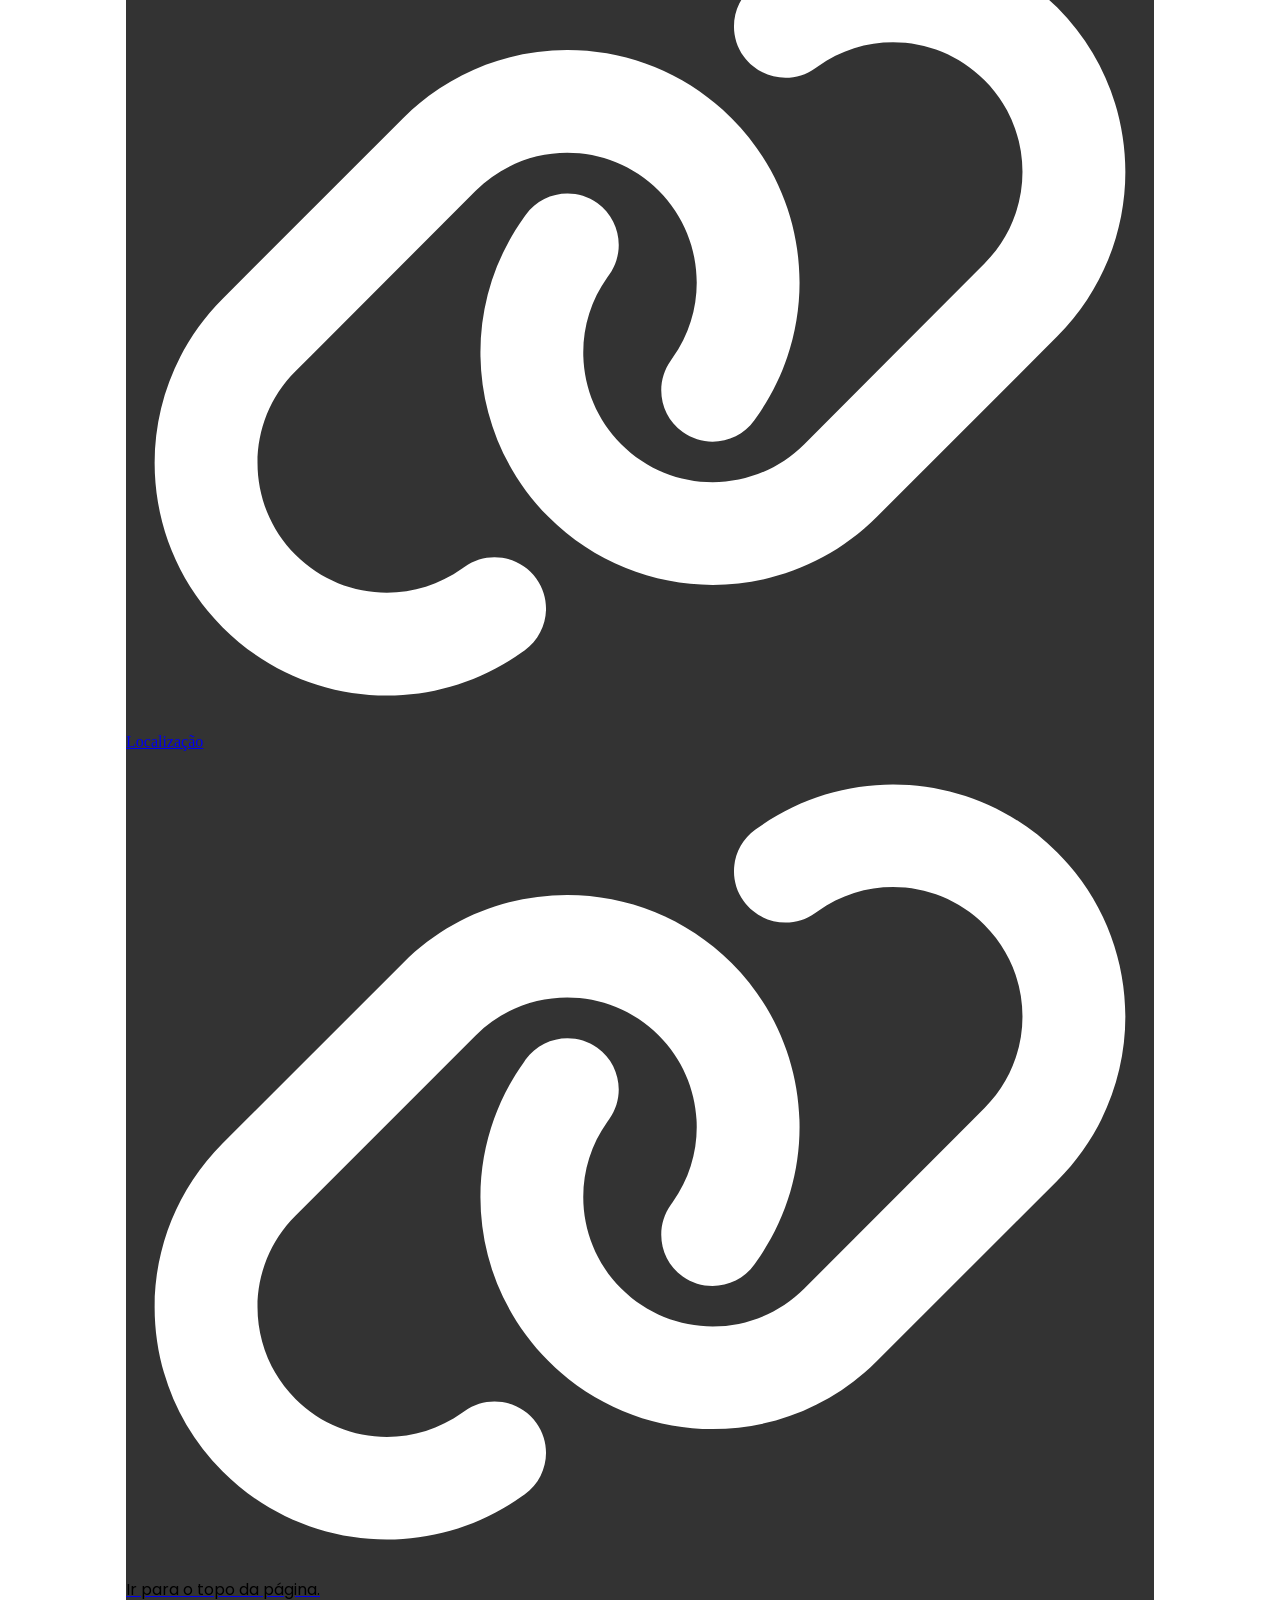
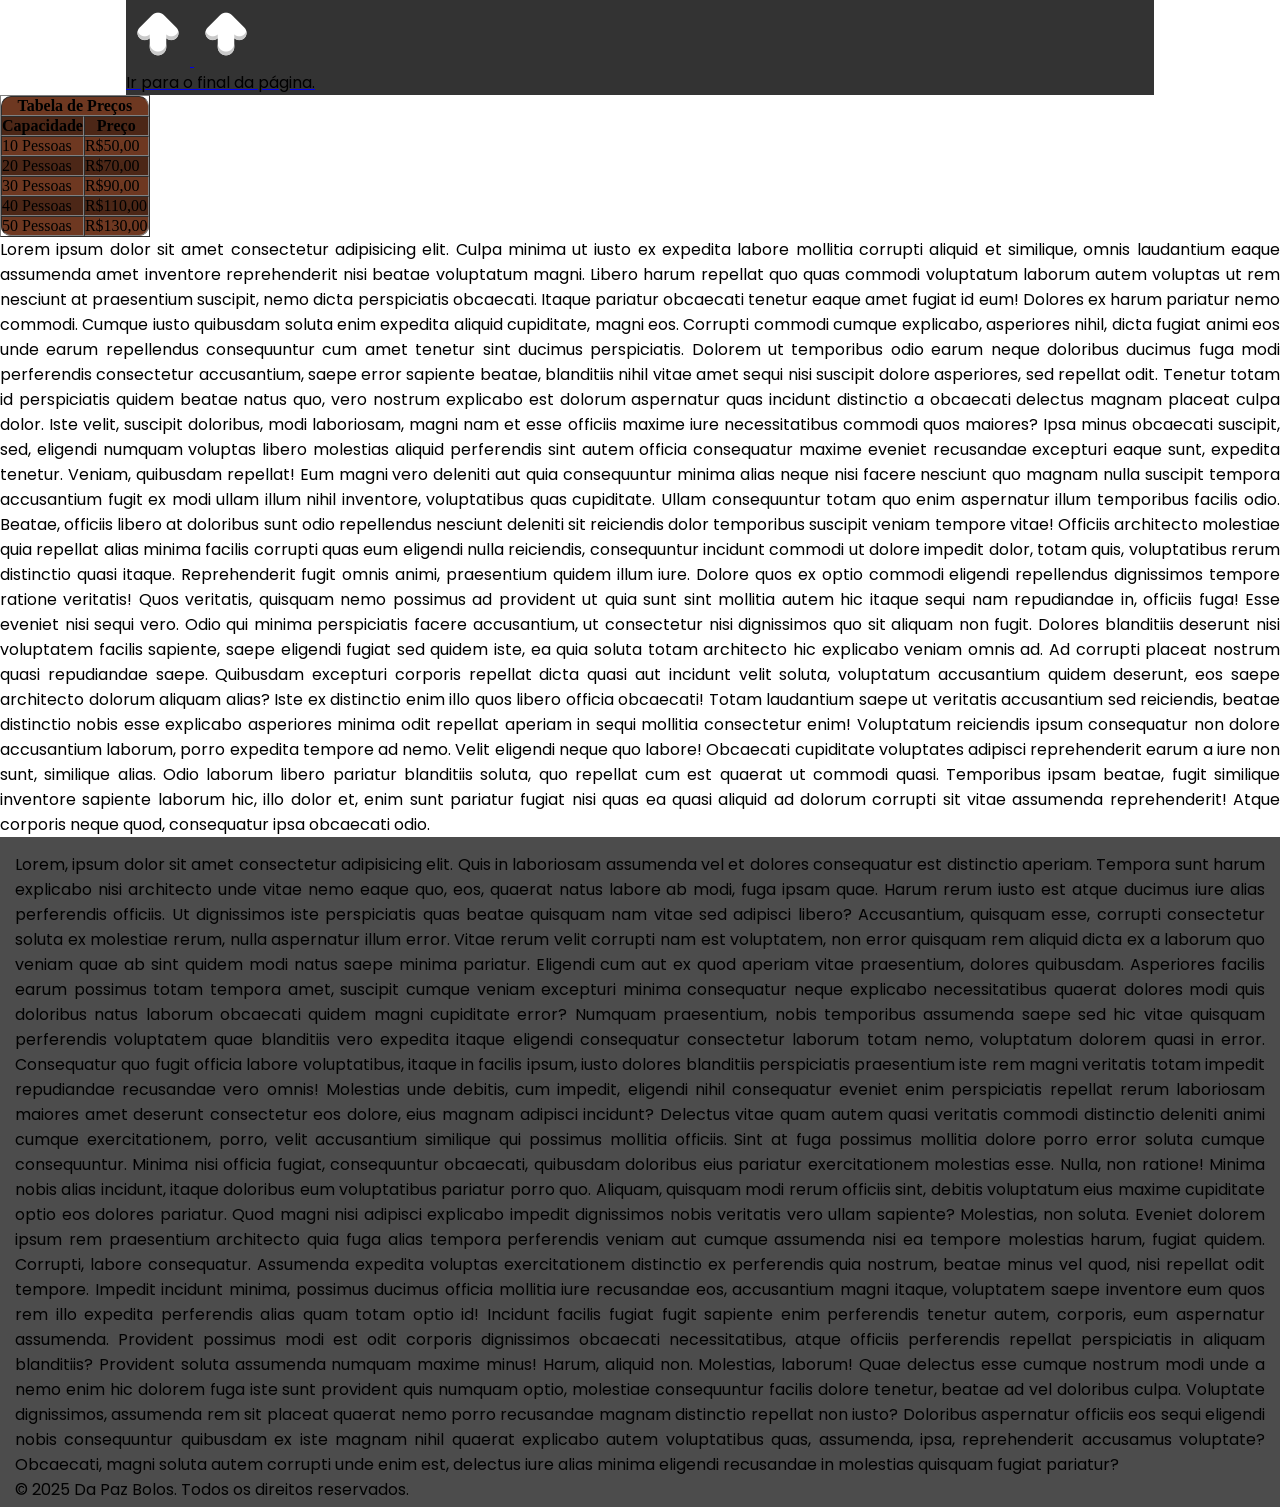
==== commit 835f9e10: "Add files via upload" ====
--- a/index.html
+++ b/index.html
@@ -1,38 +1,222 @@
 <!DOCTYPE html>
-<html lang="pt-br">
+<html lang="pt-BR">
+
 <head>
     <meta charset="UTF-8">
     <meta name="viewport" content="width=device-width, initial-scale=1.0">
-    <title>Login - Projeto de Spring Boot</title>
-    <link rel="stylesheet" href="./style.css">
+    <title>Da Paz Bolos - Início</title>
+    <link rel="shortcut icon" href="favicon.ico" type="image/x-icon">
+    <link rel="stylesheet" href="assets/styles/style.css">
 </head>
+
 <body>
-    <div class="box">
-        <img src="./info2v.png" alt="info2v">
-        <h1>Login</h1>
-
-        <form action="">
-            <div class="inputs-boxes">
-                <p>Nome</p>
-                <input type="text" name="nome" placeholder="Ex.: Fulano Dital" required>
+    <header>
+        <div class="menu-click">
+            <img src="assets/images/icons/burguer-icon.png" alt="burguer-icon.png" class="burguer">
+            <img src="assets/images/icons/cancel-icon.png" alt="cancel-icon.png" class="cancel">
+        </div>
+
+        <nav>
+            <h2 class="menu-title">Menu de <br class="br-mobile"> Navegação</h2>
+
+            <div class="box-links">
+                <a href="#tabelaPrecos">
+                    Tabela de Preços
+
+                    <img src="/assets/images/icons/link-light-icon.svg" alt="link-light-icon.svg" class="link-icon">
+                    <!-- <img src="/assets/images/icons/link-dark-icon.svg" alt="link-dark-icon.svg" class="link-icon"> -->
+                </a>
+                <a href="#modelosBolos">
+                    Modelos de Bolos
+
+                    <img src="/assets/images/icons/link-light-icon.svg" alt="link-light-icon.svg" class="link-icon">
+                    <!-- <img src="/assets/images/icons/link-dark-icon.svg" alt="link-dark-icon.svg" class="link-icon"> -->
+                </a>
+
+                <a href="#inserir">
+                    Inserir
+
+                    <img src="/assets/images/icons/link-light-icon.svg" alt="link-light-icon.svg" class="link-icon">
+                    <!-- <img src="/assets/images/icons/link-dark-icon.svg" alt="link-dark-icon.svg" class="link-icon"> -->
+                </a>
+
+                <a href="#inserir2">
+                    Inserir 2
+
+                    <img src="/assets/images/icons/link-light-icon.svg" alt="link-light-icon.svg" class="link-icon">
+                    <!-- <img src="/assets/images/icons/link-dark-icon.svg" alt="link-dark-icon.svg" class="link-icon"> -->
+                </a>
+
+                <a href="#localizacao">
+                    Localização
+
+                    <img src="/assets/images/icons/link-light-icon.svg" alt="link-light-icon.svg" class="link-icon">
+                    <!-- <img src="/assets/images/icons/link-dark-icon.svg" alt="link-dark-icon.svg" class="link-icon"> -->
+                </a>
             </div>
 
-            <div class="inputs-boxes">
-                <p>Senha</p>
-                <input type="password" name="senha" placeholder="Ex.: Ful@no73." required>
+            <div class="container-arrows">
+                <a href="#top" class="box-arrows-link">
+                    <p class="text-seta-topo">Ir para o <br class="br-mobile"> topo da página.</p>
+                    <img src="assets/images/icons/seta-para-cima-icon.png" alt="seta-para-cima-icon.png" class="seta-link seta-link-top">
+                </a>
+
+                <a href="#footer" class="box-arrows-link">
+                    <img src="assets/images/icons/seta-para-cima-icon.png" alt="seta-para-baixo-icon.png" class="seta-link seta-link-bottom">
+                    <p class="text-seta-final">Ir para o <br class="br-mobile"> final da página.</p>
+                </a>
             </div>
-
-            <!-- <div class="inputs-boxes">
-                <p>E-mail</p>
-                <input type="text" name="email" placeholder="Ex.: fulano33.@gmail.com">
-            </div>        -->
-
-            <button>Sign in</button>
-        </form>
-
-        <p style="margin-top: 10px;">Ainda não é cadastrado? Faça o <a href="./cadastro.html">cadastro</a>.</p>
-    </div>
-    
-    <script src="./script.js" defer></script>
+        </nav>
+    </header>
+
+    <main>
+        <section id="tabelaPrecos">
+            <article>
+                <table cellspacing="0" border="1">
+                    <tr>
+                        <th colspan="2" style="background-color: rgb(110, 56, 33); border-top-left-radius: 10px; border-top-right-radius: 10px;">Tabela de Preços</th>
+                    </tr>
+
+                    <tr style="background-color: rgb(76, 39, 23);">
+                        <th>Capacidade</th>
+                        <th>Preço</th>
+                    </tr>
+
+                    <tr style="background-color: rgb(110, 56, 33);">
+                        <td>10 Pessoas</td>
+                        <td>R$50,00</td>
+                    </tr>
+
+                    <tr style="background-color: rgb(76, 39, 23);">
+                        <td>20 Pessoas</td>
+                        <td>R$70,00</td>
+                    </tr>
+
+                    <tr style="background-color: rgb(110, 56, 33);">
+                        <td>30 Pessoas</td>
+                        <td>R$90,00</td>
+                    </tr>
+
+                    <tr style="background-color: rgb(76, 39, 23);">
+                        <td>40 Pessoas</td>
+                        <td>R$110,00</td>
+                    </tr>
+
+                    <tr style="background-color: rgb(110, 56, 33);">
+                        <td style="border-bottom-left-radius: 10px;">50 Pessoas</td>
+                        <td style="border-bottom-right-radius: 10px;">R$130,00</td>
+                    </tr>
+
+                </table>
+            </article>
+        </section>
+
+        <section id="modelosBolos">
+            <article>
+
+            </article>
+        </section>
+
+        <section id="inserir">
+            <article>
+                <p>Lorem ipsum dolor sit amet consectetur adipisicing elit. Culpa minima ut iusto ex expedita labore
+                    mollitia corrupti aliquid et similique, omnis laudantium eaque assumenda amet inventore
+                    reprehenderit nisi beatae voluptatum magni. Libero harum repellat quo quas commodi voluptatum
+                    laborum autem voluptas ut rem nesciunt at praesentium suscipit, nemo dicta perspiciatis obcaecati.
+                    Itaque pariatur obcaecati tenetur eaque amet fugiat id eum! Dolores ex harum pariatur nemo commodi.
+                    Cumque iusto quibusdam soluta enim expedita aliquid cupiditate, magni eos. Corrupti commodi cumque
+                    explicabo, asperiores nihil, dicta fugiat animi eos unde earum repellendus consequuntur cum amet
+                    tenetur sint ducimus perspiciatis. Dolorem ut temporibus odio earum neque doloribus ducimus fuga
+                    modi perferendis consectetur accusantium, saepe error sapiente beatae, blanditiis nihil vitae amet
+                    sequi nisi suscipit dolore asperiores, sed repellat odit. Tenetur totam id perspiciatis quidem
+                    beatae natus quo, vero nostrum explicabo est dolorum aspernatur quas incidunt distinctio a obcaecati
+                    delectus magnam placeat culpa dolor. Iste velit, suscipit doloribus, modi laboriosam, magni nam et
+                    esse officiis maxime iure necessitatibus commodi quos maiores? Ipsa minus obcaecati suscipit, sed,
+                    eligendi numquam voluptas libero molestias aliquid perferendis sint autem officia consequatur maxime
+                    eveniet recusandae excepturi eaque sunt, expedita tenetur. Veniam, quibusdam repellat! Eum magni
+                    vero deleniti aut quia consequuntur minima alias neque nisi facere nesciunt quo magnam nulla
+                    suscipit tempora accusantium fugit ex modi ullam illum nihil inventore, voluptatibus quas
+                    cupiditate. Ullam consequuntur totam quo enim aspernatur illum temporibus facilis odio. Beatae,
+                    officiis libero at doloribus sunt odio repellendus nesciunt deleniti sit reiciendis dolor temporibus
+                    suscipit veniam tempore vitae! Officiis architecto molestiae quia repellat alias minima facilis
+                    corrupti quas eum eligendi nulla reiciendis, consequuntur incidunt commodi ut dolore impedit dolor,
+                    totam quis, voluptatibus rerum distinctio quasi itaque. Reprehenderit fugit omnis animi, praesentium
+                    quidem illum iure. Dolore quos ex optio commodi eligendi repellendus dignissimos tempore ratione
+                    veritatis! Quos veritatis, quisquam nemo possimus ad provident ut quia sunt sint mollitia autem hic
+                    itaque sequi nam repudiandae in, officiis fuga! Esse eveniet nisi sequi vero. Odio qui minima
+                    perspiciatis facere accusantium, ut consectetur nisi dignissimos quo sit aliquam non fugit. Dolores
+                    blanditiis deserunt nisi voluptatem facilis sapiente, saepe eligendi fugiat sed quidem iste, ea quia
+                    soluta totam architecto hic explicabo veniam omnis ad. Ad corrupti placeat nostrum quasi repudiandae
+                    saepe. Quibusdam excepturi corporis repellat dicta quasi aut incidunt velit soluta, voluptatum
+                    accusantium quidem deserunt, eos saepe architecto dolorum aliquam alias? Iste ex distinctio enim
+                    illo quos libero officia obcaecati! Totam laudantium saepe ut veritatis accusantium sed reiciendis,
+                    beatae distinctio nobis esse explicabo asperiores minima odit repellat aperiam in sequi mollitia
+                    consectetur enim! Voluptatum reiciendis ipsum consequatur non dolore accusantium laborum, porro
+                    expedita tempore ad nemo. Velit eligendi neque quo labore! Obcaecati cupiditate voluptates adipisci
+                    reprehenderit earum a iure non sunt, similique alias. Odio laborum libero pariatur blanditiis
+                    soluta, quo repellat cum est quaerat ut commodi quasi. Temporibus ipsam beatae, fugit similique
+                    inventore sapiente laborum hic, illo dolor et, enim sunt pariatur fugiat nisi quas ea quasi aliquid
+                    ad dolorum corrupti sit vitae assumenda reprehenderit! Atque corporis neque quod, consequatur ipsa
+                    obcaecati odio.</p>
+            </article>
+        </section>
+
+        <section id="inserir2">
+            <article>
+
+            </article>
+        </section>
+
+        <section id="localizacao">
+            <article>
+
+            </article>
+        </section>
+    </main>
+
+    <footer id="footer">
+        <p>Lorem, ipsum dolor sit amet consectetur adipisicing elit. Quis in laboriosam assumenda vel et dolores
+            consequatur est distinctio aperiam. Tempora sunt harum explicabo nisi architecto unde vitae nemo eaque quo,
+            eos, quaerat natus labore ab modi, fuga ipsam quae. Harum rerum iusto est atque ducimus iure alias
+            perferendis officiis. Ut dignissimos iste perspiciatis quas beatae quisquam nam vitae sed adipisci libero?
+            Accusantium, quisquam esse, corrupti consectetur soluta ex molestiae rerum, nulla aspernatur illum error.
+            Vitae rerum velit corrupti nam est voluptatem, non error quisquam rem aliquid dicta ex a laborum quo veniam
+            quae ab sint quidem modi natus saepe minima pariatur. Eligendi cum aut ex quod aperiam vitae praesentium,
+            dolores quibusdam. Asperiores facilis earum possimus totam tempora amet, suscipit cumque veniam excepturi
+            minima consequatur neque explicabo necessitatibus quaerat dolores modi quis doloribus natus laborum
+            obcaecati quidem magni cupiditate error? Numquam praesentium, nobis temporibus assumenda saepe sed hic vitae
+            quisquam perferendis voluptatem quae blanditiis vero expedita itaque eligendi consequatur consectetur
+            laborum totam nemo, voluptatum dolorem quasi in error. Consequatur quo fugit officia labore voluptatibus,
+            itaque in facilis ipsum, iusto dolores blanditiis perspiciatis praesentium iste rem magni veritatis totam
+            impedit repudiandae recusandae vero omnis! Molestias unde debitis, cum impedit, eligendi nihil consequatur
+            eveniet enim perspiciatis repellat rerum laboriosam maiores amet deserunt consectetur eos dolore, eius
+            magnam adipisci incidunt? Delectus vitae quam autem quasi veritatis commodi distinctio deleniti animi cumque
+            exercitationem, porro, velit accusantium similique qui possimus mollitia officiis. Sint at fuga possimus
+            mollitia dolore porro error soluta cumque consequuntur. Minima nisi officia fugiat, consequuntur obcaecati,
+            quibusdam doloribus eius pariatur exercitationem molestias esse. Nulla, non ratione! Minima nobis alias
+            incidunt, itaque doloribus eum voluptatibus pariatur porro quo. Aliquam, quisquam modi rerum officiis sint,
+            debitis voluptatum eius maxime cupiditate optio eos dolores pariatur. Quod magni nisi adipisci explicabo
+            impedit dignissimos nobis veritatis vero ullam sapiente? Molestias, non soluta. Eveniet dolorem ipsum rem
+            praesentium architecto quia fuga alias tempora perferendis veniam aut cumque assumenda nisi ea tempore
+            molestias harum, fugiat quidem. Corrupti, labore consequatur. Assumenda expedita voluptas exercitationem
+            distinctio ex perferendis quia nostrum, beatae minus vel quod, nisi repellat odit tempore. Impedit incidunt
+            minima, possimus ducimus officia mollitia iure recusandae eos, accusantium magni itaque, voluptatem saepe
+            inventore eum quos rem illo expedita perferendis alias quam totam optio id! Incidunt facilis fugiat fugit
+            sapiente enim perferendis tenetur autem, corporis, eum aspernatur assumenda. Provident possimus modi est
+            odit corporis dignissimos obcaecati necessitatibus, atque officiis perferendis repellat perspiciatis in
+            aliquam blanditiis? Provident soluta assumenda numquam maxime minus! Harum, aliquid non. Molestias, laborum!
+            Quae delectus esse cumque nostrum modi unde a nemo enim hic dolorem fuga iste sunt provident quis numquam
+            optio, molestiae consequuntur facilis dolore tenetur, beatae ad vel doloribus culpa. Voluptate dignissimos,
+            assumenda rem sit placeat quaerat nemo porro recusandae magnam distinctio repellat non iusto? Doloribus
+            aspernatur officiis eos sequi eligendi nobis consequuntur quibusdam ex iste magnam nihil quaerat explicabo
+            autem voluptatibus quas, assumenda, ipsa, reprehenderit accusamus voluptate? Obcaecati, magni soluta autem
+            corrupti unde enim est, delectus iure alias minima eligendi recusandae in molestias quisquam fugiat
+            pariatur?</p>
+
+        <p class="copy">&copy; 2025 Da Paz Bolos. Todos os direitos reservados.</p>
+    </footer>
+
+    <script src="assets/scripts/script.js"></script>
 </body>
+
 </html>
--- a/assets/styles/style.css
+++ b/assets/styles/style.css
@@ -0,0 +1,264 @@
+@import url('https://fonts.googleapis.com/css2?family=Montserrat:ital,wght@0,100..900;1,100..900&family=Poppins:ital,wght@0,100;0,200;0,300;0,400;0,500;0,600;0,700;0,800;0,900;1,100;1,200;1,300;1,400;1,500;1,600;1,700;1,800;1,900&display=swap');
+/* Montserrat & Poppins*/
+
+* {
+    margin: 0;
+    padding: 0;
+    transition: all 0.3s;
+}
+
+html {
+    scroll-behavior: smooth;
+}
+
+body {
+    margin-top: 10px;
+
+    display: flex;
+    align-items: center;
+    justify-content: center;
+    flex-direction: column;
+}
+
+h1,
+h2,
+h3,
+h4,
+h5,
+h6 {
+    color: black;
+    font-family: "Montserrat", system-ui, -apple-system, BlinkMacSystemFont, 'Segoe UI', Roboto, Oxygen, Ubuntu, Cantarell, 'Open Sans', 'Helvetica Neue', sans-serif;
+}
+
+p {
+    color: black;
+    text-align: justify;
+    font-family: "Poppins", system-ui, -apple-system, BlinkMacSystemFont, 'Segoe UI', Roboto, Oxygen, Ubuntu, Cantarell, 'Open Sans', 'Helvetica Neue', sans-serif;
+}
+
+nav {
+    background: rgb(0, 0, 0, 0.8);
+
+    /* width: 100%; */
+}
+
+
+
+footer {
+    padding: 15px 15px 5px 15px;
+    background-color: rgb(0, 0, 0, 0.7);
+}
+
+.br-mobile {
+    display: none;
+}
+
+@media screen and (max-width: 768px) {
+    body {
+        background-color: rgb(76, 39, 23);
+        max-width: 100%;
+        overflow-x: hidden;
+    }
+
+    main {
+        width: 90%;
+        padding: 5px;
+    }
+
+    nav {
+        display: flex;
+        align-items: center;
+        justify-content: center;
+        flex-direction: column;
+        text-align: center;
+
+        position: fixed;
+        top: 0;
+        right: 0;
+
+        height: 100vh;
+        width: 75%;
+
+        opacity: 0;
+        pointer-events: none;
+        transition: all 0.2s;
+
+        z-index: 1;
+    }
+
+    .menu-click {
+        display: flex;
+        align-items: center;
+        justify-content: center;
+        z-index: 2;
+
+        position: fixed;
+        top: 0;
+        right: 0;
+
+        transition: all 0.2s;
+    }
+
+    .burguer {
+        position: absolute;
+        right: 15px;
+        top: 10px;
+
+        width: 30px;
+        height: auto;
+        cursor: pointer;
+    }
+
+    .cancel {
+        position: relative;
+        right: 17px;
+        top: 15px;
+
+        width: 25px;
+        height: auto;
+        display: none;
+        cursor: pointer;
+    }
+
+    .menu-title {
+        color: white;
+
+        position: absolute;
+        top: 8px;
+        left: 10px;
+        text-align: left;
+    }
+
+    .box-links {
+        display: flex;
+        align-items: center;
+        justify-content: center;
+        flex-direction: column;
+        gap: 10px;
+
+        margin-top: -120px;
+    }
+
+    .box-links a {
+        display: flex;
+        align-items: center;
+        justify-content: space-between;
+        flex-direction: row;
+
+        color: white;
+        font-family: "Poppins", system-ui, -apple-system, BlinkMacSystemFont, 'Segoe UI', Roboto, Oxygen, Ubuntu, Cantarell, 'Open Sans', 'Helvetica Neue', sans-serif;
+
+        width: 90%;
+        padding: 10px 20px;
+        border-radius: 10px;
+        background-color: rgb(255, 255, 255, 0.6);
+        border-bottom: 3px solid rgb(255, 255, 255, 0.4);
+
+        text-decoration: none;
+    }
+
+    .link-icon {
+        width: 18px;
+    }
+
+    .container-arrows {
+        display: flex;
+        align-items: center;
+        justify-content: center;
+        flex-direction: column;
+        gap: 20px;
+
+        position: absolute;
+        bottom: 80px;
+    }
+
+    .container-arrows a img {
+        position: absolute;
+        right: 0px;
+        width: 60px;
+        height: auto;
+    }
+
+    .seta-link-top {
+        left: 0;
+        margin-bottom: 10px;
+    }
+
+    .seta-link-bottom {
+        margin-top: 10px;
+        transform: rotate(180deg);
+    }
+
+    .box-arrows-link {
+        display: flex;
+        align-items: center;
+        justify-content: center;
+        flex-direction: row;
+        text-decoration: none;            
+    }
+
+    .box-arrows-link p {
+        font-size: 12px;
+        color: white;
+
+        background-color: rgb(255, 255, 255, 0.6);
+
+        position: relative;
+    }
+
+    .text-seta-topo {
+        text-align: right;
+        padding: 0px 10px 0px 60px;
+        border-top-right-radius: 10px;
+        border-bottom-right-radius: 10px;
+    }
+
+    .text-seta-final {
+        padding: 0px 60px 0px 10px;
+        border-top-left-radius: 10px;
+        border-bottom-left-radius: 10px;
+    }
+
+    #tabelaPrecos {
+        display: flex;
+        align-items: center;
+        justify-content: center;
+        flex-direction: column;
+    }
+
+    table {
+        border-radius: 10px;
+        color: white;
+        border: 1px solid rgb(255, 255, 255, 0.6);
+    }
+
+    table th {
+        padding: 15px;
+        
+        text-align: center;
+        font-family: "Montserrat", system-ui, -apple-system, BlinkMacSystemFont, 'Segoe UI', Roboto, Oxygen, Ubuntu, Cantarell, 'Open Sans', 'Helvetica Neue', sans-serif;
+    }
+
+    table td {
+        padding: 15px;
+        text-align: center;
+        font-family: "Poppins", system-ui, -apple-system, BlinkMacSystemFont, 'Segoe UI', Roboto, Oxygen, Ubuntu, Cantarell, 'Open Sans', 'Helvetica Neue', sans-serif;
+    }
+
+
+
+
+
+    .copy {
+        margin-top: 10px;
+
+        color: white;
+        letter-spacing: 1.1px;
+        font-size: 12px;
+        text-align: center;
+    }
+
+    .br-mobile {
+        display: block;
+    }
+}
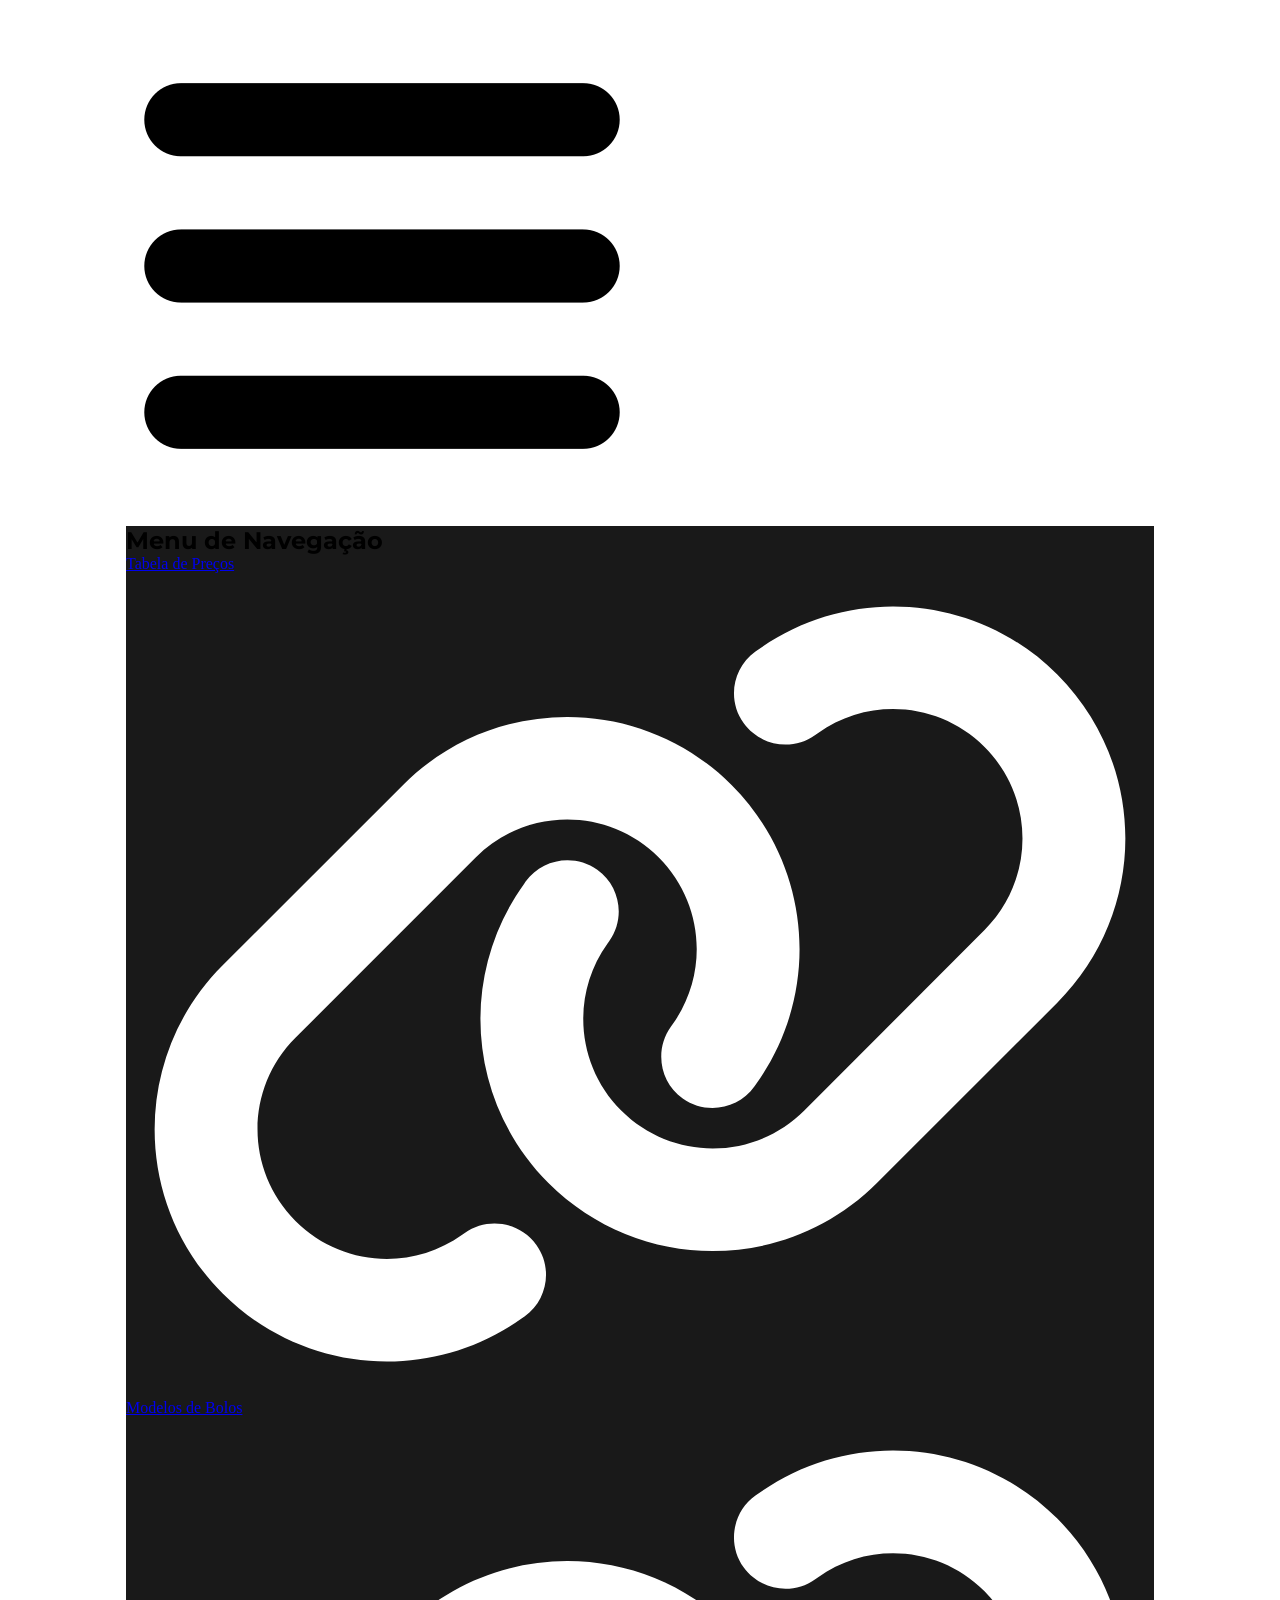
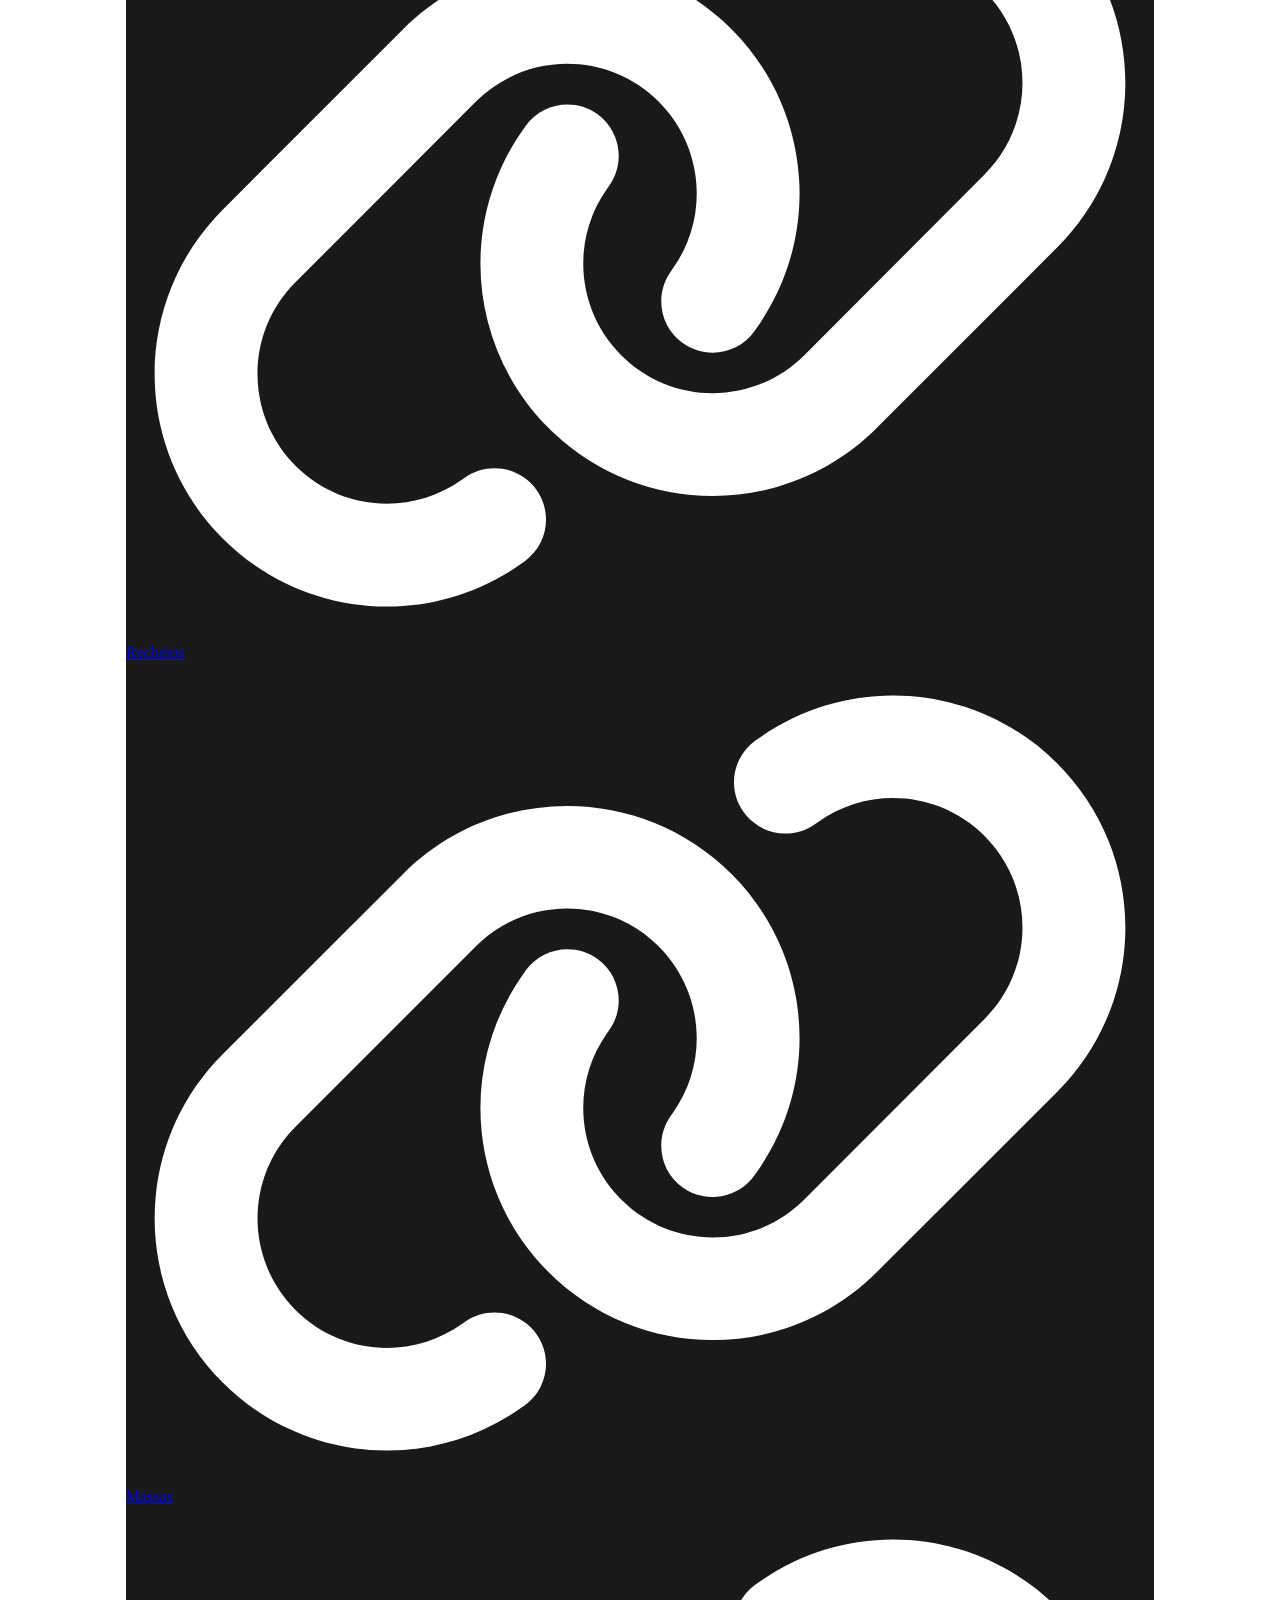
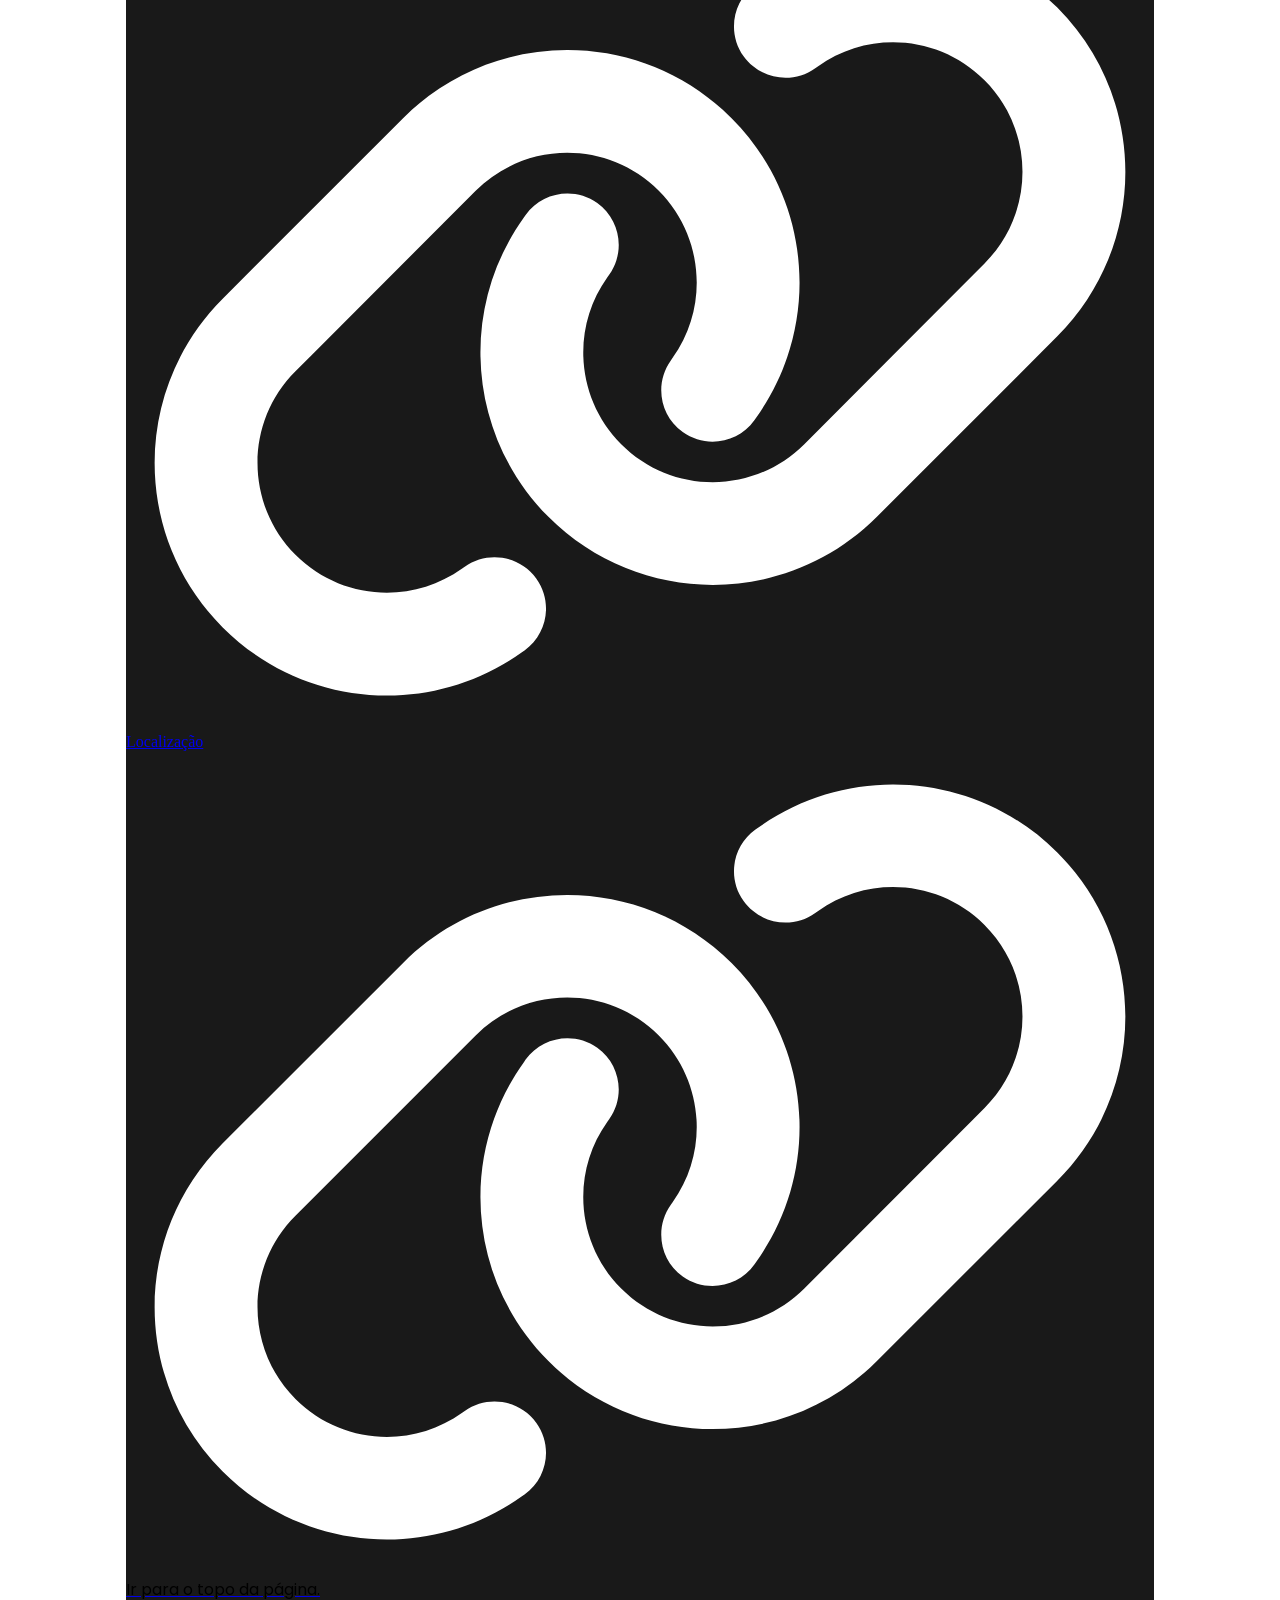
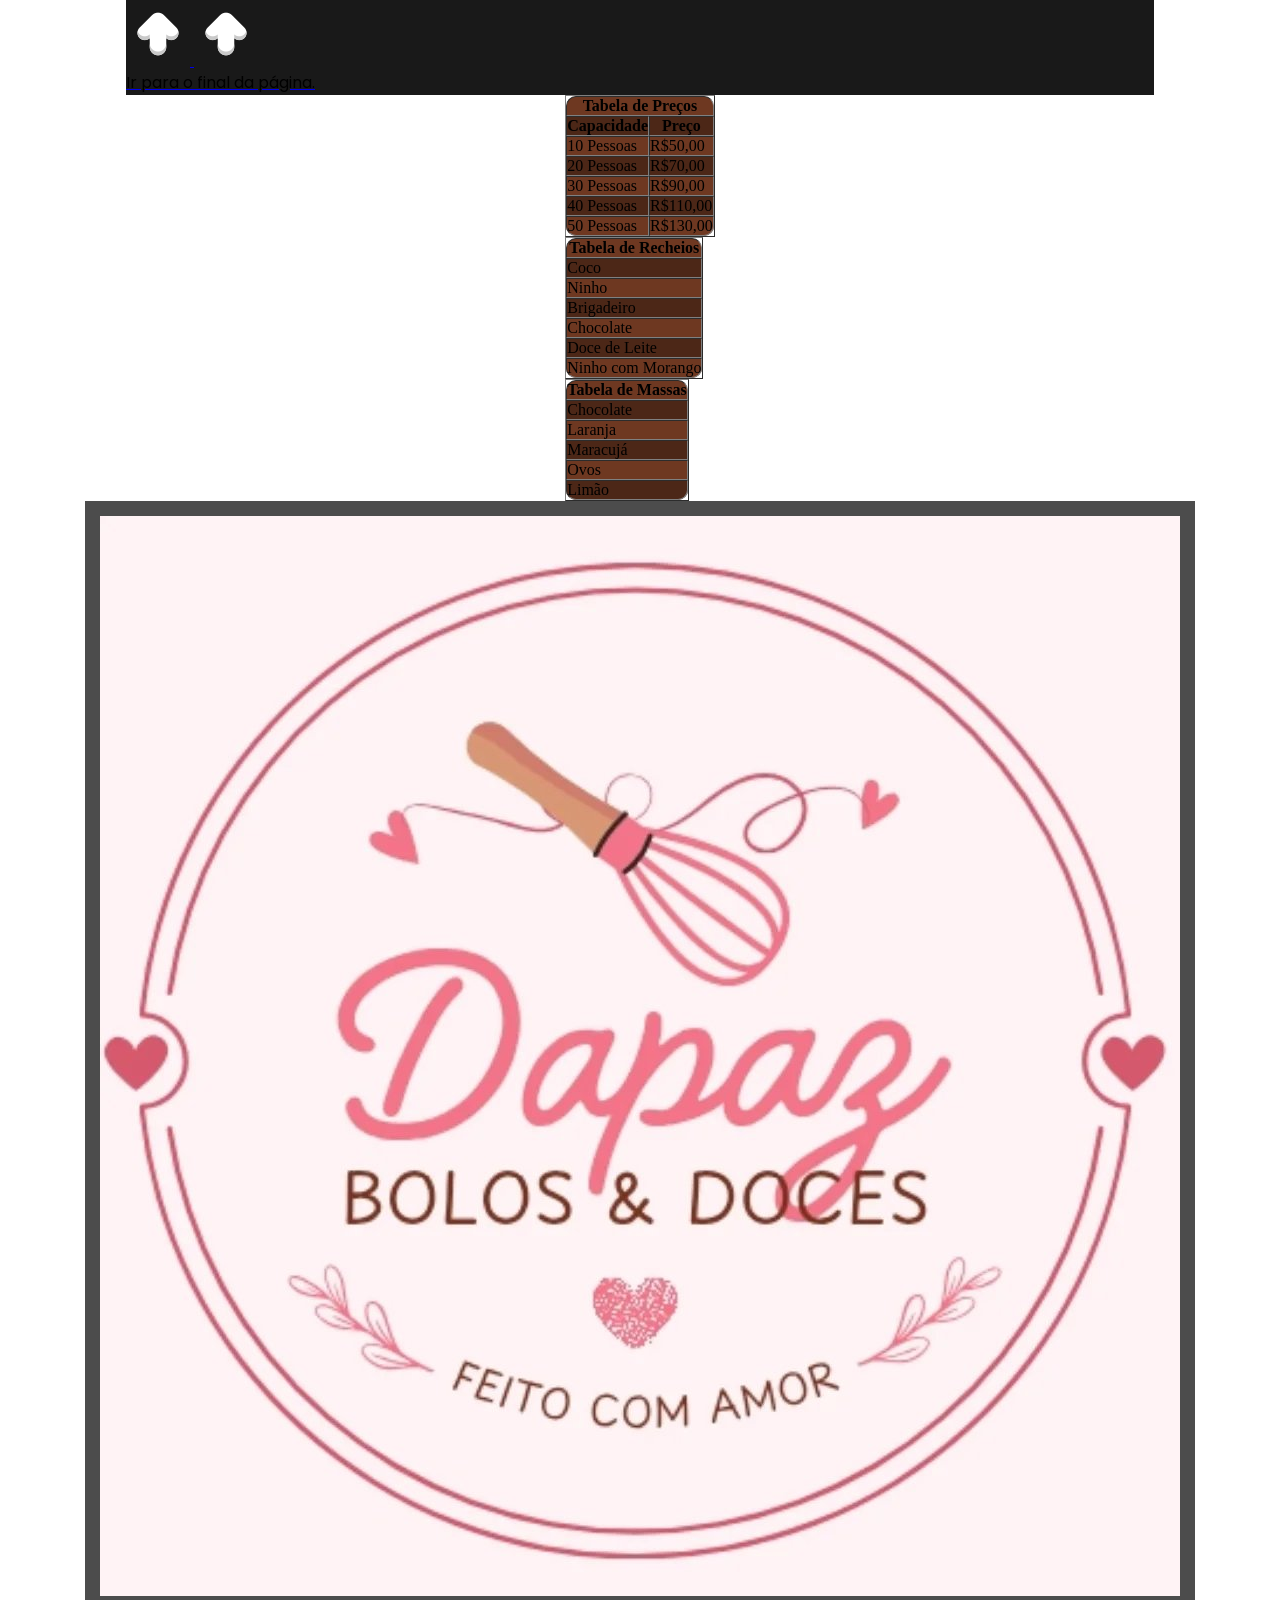
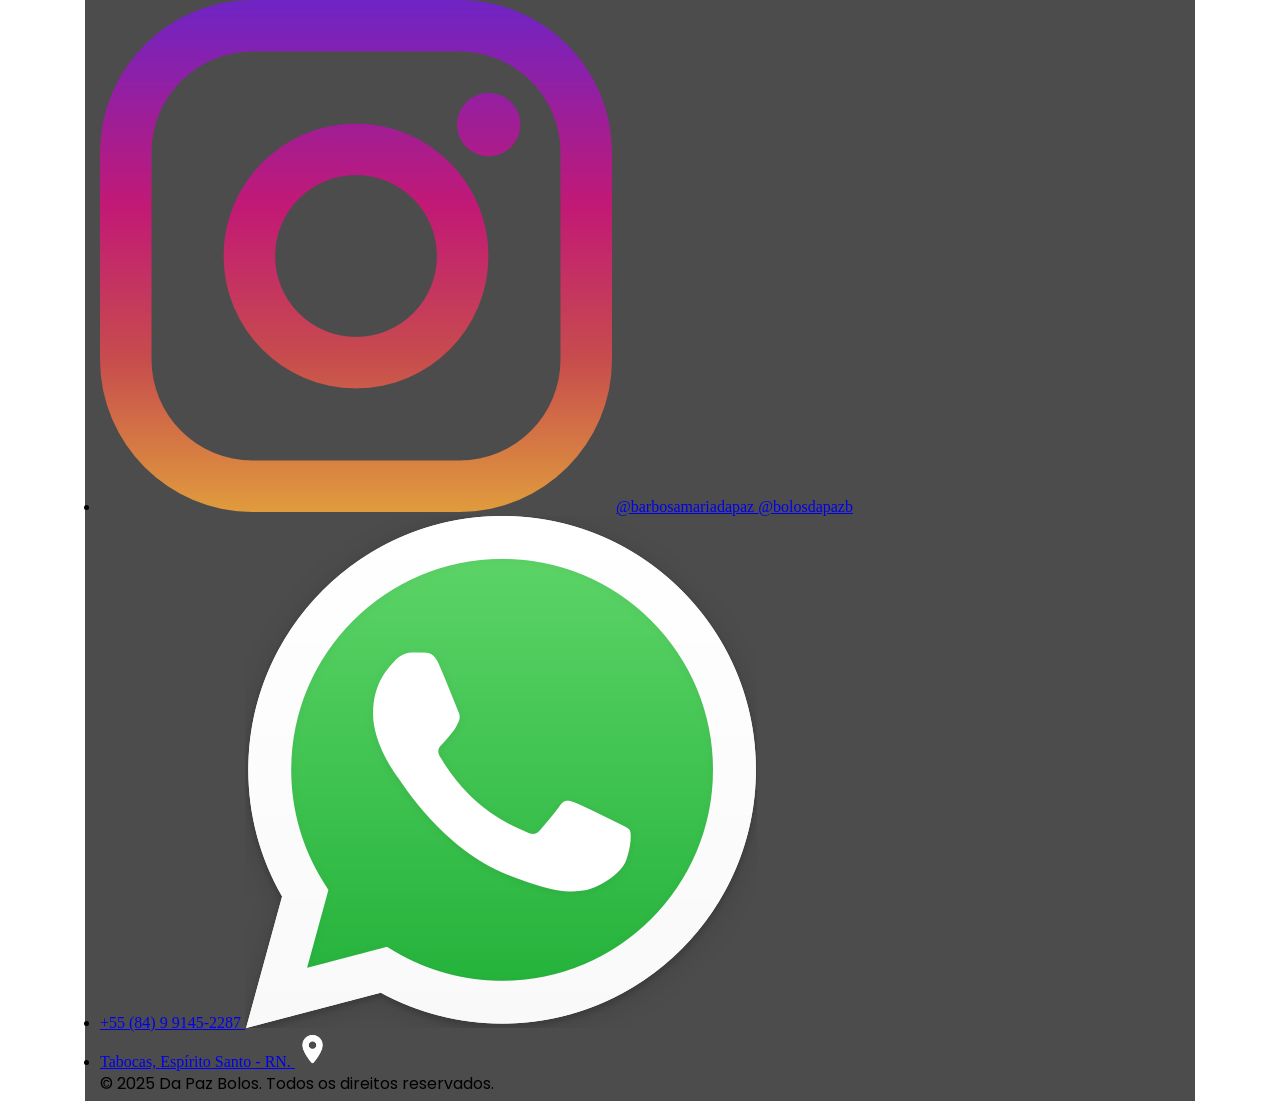
==== commit 6117601d: "Add files via upload" ====
--- a/index.html
+++ b/index.html
@@ -5,14 +5,16 @@
     <meta charset="UTF-8">
     <meta name="viewport" content="width=device-width, initial-scale=1.0">
     <title>Da Paz Bolos - Início</title>
-    <link rel="shortcut icon" href="favicon.ico" type="image/x-icon">
+    <link rel="icon" href="assets/images/icons/dapaz-bolos-icon.jpg" type="jpg">
     <link rel="stylesheet" href="assets/styles/style.css">
 </head>
 
 <body>
     <header>
         <div class="menu-click">
-            <img src="assets/images/icons/burguer-icon.png" alt="burguer-icon.png" class="burguer">
+            <!-- <img src="assets/images/icons/burguer-icon.png" alt="burguer-icon.png" class="burguer">
+            <img src="assets/images/icons/cancel-icon.png" alt="cancel-icon.png" class="cancel"> -->
+            <img src="assets/images/icons/burguer-icon.png" alt="burguer-icon.png" class="burguer" style="filter: invert(1);">
             <img src="assets/images/icons/cancel-icon.png" alt="cancel-icon.png" class="cancel">
         </div>
 
@@ -33,15 +35,15 @@
                     <!-- <img src="/assets/images/icons/link-dark-icon.svg" alt="link-dark-icon.svg" class="link-icon"> -->
                 </a>
 
-                <a href="#inserir">
-                    Inserir
-
-                    <img src="/assets/images/icons/link-light-icon.svg" alt="link-light-icon.svg" class="link-icon">
-                    <!-- <img src="/assets/images/icons/link-dark-icon.svg" alt="link-dark-icon.svg" class="link-icon"> -->
-                </a>
-
-                <a href="#inserir2">
-                    Inserir 2
+                <a href="#recheios">
+                    Recheios
+
+                    <img src="/assets/images/icons/link-light-icon.svg" alt="link-light-icon.svg" class="link-icon">
+                    <!-- <img src="/assets/images/icons/link-dark-icon.svg" alt="link-dark-icon.svg" class="link-icon"> -->
+                </a>
+
+                <a href="#massas">
+                    Massas
 
                     <img src="/assets/images/icons/link-light-icon.svg" alt="link-light-icon.svg" class="link-icon">
                     <!-- <img src="/assets/images/icons/link-dark-icon.svg" alt="link-dark-icon.svg" class="link-icon"> -->
@@ -117,53 +119,67 @@
             </article>
         </section>
 
-        <section id="inserir">
-            <article>
-                <p>Lorem ipsum dolor sit amet consectetur adipisicing elit. Culpa minima ut iusto ex expedita labore
-                    mollitia corrupti aliquid et similique, omnis laudantium eaque assumenda amet inventore
-                    reprehenderit nisi beatae voluptatum magni. Libero harum repellat quo quas commodi voluptatum
-                    laborum autem voluptas ut rem nesciunt at praesentium suscipit, nemo dicta perspiciatis obcaecati.
-                    Itaque pariatur obcaecati tenetur eaque amet fugiat id eum! Dolores ex harum pariatur nemo commodi.
-                    Cumque iusto quibusdam soluta enim expedita aliquid cupiditate, magni eos. Corrupti commodi cumque
-                    explicabo, asperiores nihil, dicta fugiat animi eos unde earum repellendus consequuntur cum amet
-                    tenetur sint ducimus perspiciatis. Dolorem ut temporibus odio earum neque doloribus ducimus fuga
-                    modi perferendis consectetur accusantium, saepe error sapiente beatae, blanditiis nihil vitae amet
-                    sequi nisi suscipit dolore asperiores, sed repellat odit. Tenetur totam id perspiciatis quidem
-                    beatae natus quo, vero nostrum explicabo est dolorum aspernatur quas incidunt distinctio a obcaecati
-                    delectus magnam placeat culpa dolor. Iste velit, suscipit doloribus, modi laboriosam, magni nam et
-                    esse officiis maxime iure necessitatibus commodi quos maiores? Ipsa minus obcaecati suscipit, sed,
-                    eligendi numquam voluptas libero molestias aliquid perferendis sint autem officia consequatur maxime
-                    eveniet recusandae excepturi eaque sunt, expedita tenetur. Veniam, quibusdam repellat! Eum magni
-                    vero deleniti aut quia consequuntur minima alias neque nisi facere nesciunt quo magnam nulla
-                    suscipit tempora accusantium fugit ex modi ullam illum nihil inventore, voluptatibus quas
-                    cupiditate. Ullam consequuntur totam quo enim aspernatur illum temporibus facilis odio. Beatae,
-                    officiis libero at doloribus sunt odio repellendus nesciunt deleniti sit reiciendis dolor temporibus
-                    suscipit veniam tempore vitae! Officiis architecto molestiae quia repellat alias minima facilis
-                    corrupti quas eum eligendi nulla reiciendis, consequuntur incidunt commodi ut dolore impedit dolor,
-                    totam quis, voluptatibus rerum distinctio quasi itaque. Reprehenderit fugit omnis animi, praesentium
-                    quidem illum iure. Dolore quos ex optio commodi eligendi repellendus dignissimos tempore ratione
-                    veritatis! Quos veritatis, quisquam nemo possimus ad provident ut quia sunt sint mollitia autem hic
-                    itaque sequi nam repudiandae in, officiis fuga! Esse eveniet nisi sequi vero. Odio qui minima
-                    perspiciatis facere accusantium, ut consectetur nisi dignissimos quo sit aliquam non fugit. Dolores
-                    blanditiis deserunt nisi voluptatem facilis sapiente, saepe eligendi fugiat sed quidem iste, ea quia
-                    soluta totam architecto hic explicabo veniam omnis ad. Ad corrupti placeat nostrum quasi repudiandae
-                    saepe. Quibusdam excepturi corporis repellat dicta quasi aut incidunt velit soluta, voluptatum
-                    accusantium quidem deserunt, eos saepe architecto dolorum aliquam alias? Iste ex distinctio enim
-                    illo quos libero officia obcaecati! Totam laudantium saepe ut veritatis accusantium sed reiciendis,
-                    beatae distinctio nobis esse explicabo asperiores minima odit repellat aperiam in sequi mollitia
-                    consectetur enim! Voluptatum reiciendis ipsum consequatur non dolore accusantium laborum, porro
-                    expedita tempore ad nemo. Velit eligendi neque quo labore! Obcaecati cupiditate voluptates adipisci
-                    reprehenderit earum a iure non sunt, similique alias. Odio laborum libero pariatur blanditiis
-                    soluta, quo repellat cum est quaerat ut commodi quasi. Temporibus ipsam beatae, fugit similique
-                    inventore sapiente laborum hic, illo dolor et, enim sunt pariatur fugiat nisi quas ea quasi aliquid
-                    ad dolorum corrupti sit vitae assumenda reprehenderit! Atque corporis neque quod, consequatur ipsa
-                    obcaecati odio.</p>
-            </article>
-        </section>
-
-        <section id="inserir2">
-            <article>
-
+        <section id="recheios">
+            <article>
+                <table cellspacing="0" border="1">
+                    <tr>
+                        <th colspan="1" style="background-color: rgb(110, 56, 33); border-top-left-radius: 10px; border-top-right-radius: 10px;">Tabela <br class="br-mobile"> de Recheios</th>
+                    </tr>
+
+                    <tr style="background-color: rgb(76, 39, 23);">
+                        <td>Coco</td>
+                    </tr>
+
+                    <tr style="background-color: rgb(110, 56, 33);">
+                        <td>Ninho</td>
+                    </tr>
+
+                    <tr style="background-color: rgb(76, 39, 23);">
+                        <td>Brigadeiro</td>
+                    </tr>
+
+                    <tr style="background-color: rgb(110, 56, 33);">
+                        <td>Chocolate</td>
+                    </tr>
+
+                    <tr style="background-color: rgb(76, 39, 23);">
+                        <td>Doce de Leite</td>
+                    </tr>
+
+                    <tr style="background-color: rgb(110, 56, 33);">
+                        <td style="border-bottom-left-radius: 10px; border-bottom-right-radius: 10px;">Ninho com Morango</td>
+                    </tr>
+                </table>
+            </article>
+        </section>
+
+        <section id="massas">
+            <article>
+                <table cellspacing="0" border="1">
+                    <tr>
+                        <th colspan="1" style="background-color: rgb(110, 56, 33); border-top-left-radius: 10px; border-top-right-radius: 10px;">Tabela <br class="br-mobile"> de Massas</th>
+                    </tr>
+
+                    <tr style="background-color: rgb(76, 39, 23);">
+                        <td>Chocolate</td>
+                    </tr>
+
+                    <tr style="background-color: rgb(110, 56, 33);">
+                        <td>Laranja</td>
+                    </tr>
+
+                    <tr style="background-color: rgb(76, 39, 23);">
+                        <td>Maracujá</td>
+                    </tr>
+
+                    <tr style="background-color: rgb(110, 56, 33);">
+                        <td>Ovos</td>
+                    </tr>
+
+                    <tr style="background-color: rgb(76, 39, 23);">
+                        <td style="border-bottom-left-radius: 10px; border-bottom-right-radius: 10px;">Limão</td>
+                    </tr>
+                </table>
             </article>
         </section>
 
@@ -175,43 +191,46 @@
     </main>
 
     <footer id="footer">
-        <p>Lorem, ipsum dolor sit amet consectetur adipisicing elit. Quis in laboriosam assumenda vel et dolores
-            consequatur est distinctio aperiam. Tempora sunt harum explicabo nisi architecto unde vitae nemo eaque quo,
-            eos, quaerat natus labore ab modi, fuga ipsam quae. Harum rerum iusto est atque ducimus iure alias
-            perferendis officiis. Ut dignissimos iste perspiciatis quas beatae quisquam nam vitae sed adipisci libero?
-            Accusantium, quisquam esse, corrupti consectetur soluta ex molestiae rerum, nulla aspernatur illum error.
-            Vitae rerum velit corrupti nam est voluptatem, non error quisquam rem aliquid dicta ex a laborum quo veniam
-            quae ab sint quidem modi natus saepe minima pariatur. Eligendi cum aut ex quod aperiam vitae praesentium,
-            dolores quibusdam. Asperiores facilis earum possimus totam tempora amet, suscipit cumque veniam excepturi
-            minima consequatur neque explicabo necessitatibus quaerat dolores modi quis doloribus natus laborum
-            obcaecati quidem magni cupiditate error? Numquam praesentium, nobis temporibus assumenda saepe sed hic vitae
-            quisquam perferendis voluptatem quae blanditiis vero expedita itaque eligendi consequatur consectetur
-            laborum totam nemo, voluptatum dolorem quasi in error. Consequatur quo fugit officia labore voluptatibus,
-            itaque in facilis ipsum, iusto dolores blanditiis perspiciatis praesentium iste rem magni veritatis totam
-            impedit repudiandae recusandae vero omnis! Molestias unde debitis, cum impedit, eligendi nihil consequatur
-            eveniet enim perspiciatis repellat rerum laboriosam maiores amet deserunt consectetur eos dolore, eius
-            magnam adipisci incidunt? Delectus vitae quam autem quasi veritatis commodi distinctio deleniti animi cumque
-            exercitationem, porro, velit accusantium similique qui possimus mollitia officiis. Sint at fuga possimus
-            mollitia dolore porro error soluta cumque consequuntur. Minima nisi officia fugiat, consequuntur obcaecati,
-            quibusdam doloribus eius pariatur exercitationem molestias esse. Nulla, non ratione! Minima nobis alias
-            incidunt, itaque doloribus eum voluptatibus pariatur porro quo. Aliquam, quisquam modi rerum officiis sint,
-            debitis voluptatum eius maxime cupiditate optio eos dolores pariatur. Quod magni nisi adipisci explicabo
-            impedit dignissimos nobis veritatis vero ullam sapiente? Molestias, non soluta. Eveniet dolorem ipsum rem
-            praesentium architecto quia fuga alias tempora perferendis veniam aut cumque assumenda nisi ea tempore
-            molestias harum, fugiat quidem. Corrupti, labore consequatur. Assumenda expedita voluptas exercitationem
-            distinctio ex perferendis quia nostrum, beatae minus vel quod, nisi repellat odit tempore. Impedit incidunt
-            minima, possimus ducimus officia mollitia iure recusandae eos, accusantium magni itaque, voluptatem saepe
-            inventore eum quos rem illo expedita perferendis alias quam totam optio id! Incidunt facilis fugiat fugit
-            sapiente enim perferendis tenetur autem, corporis, eum aspernatur assumenda. Provident possimus modi est
-            odit corporis dignissimos obcaecati necessitatibus, atque officiis perferendis repellat perspiciatis in
-            aliquam blanditiis? Provident soluta assumenda numquam maxime minus! Harum, aliquid non. Molestias, laborum!
-            Quae delectus esse cumque nostrum modi unde a nemo enim hic dolorem fuga iste sunt provident quis numquam
-            optio, molestiae consequuntur facilis dolore tenetur, beatae ad vel doloribus culpa. Voluptate dignissimos,
-            assumenda rem sit placeat quaerat nemo porro recusandae magnam distinctio repellat non iusto? Doloribus
-            aspernatur officiis eos sequi eligendi nobis consequuntur quibusdam ex iste magnam nihil quaerat explicabo
-            autem voluptatibus quas, assumenda, ipsa, reprehenderit accusamus voluptate? Obcaecati, magni soluta autem
-            corrupti unde enim est, delectus iure alias minima eligendi recusandae in molestias quisquam fugiat
-            pariatur?</p>
+        <div class="footer-infos">
+            <a href="index.html">
+                <img src="assets/images/icons/dapaz-bolos-icon.jpg" alt="dapaz-bolos-icon" class="dpz-icon">
+            </a>
+
+            <ul>
+                <li class="li-insta">
+                    <img src="assets/images/icons/instagram.png" alt="instagram" class="insta-icon">
+                    <a href="https://www.instagram.com/barbosamariadapaz/" target="_blank">
+                        @barbosamariadapaz
+
+                    </a>
+
+                    <!-- <img src="assets/images/icons/instagram.png" alt="instagram" class="insta-icon"> -->
+                    
+                    <a href="https://www.instagram.com/bolosdapazb/" target="_blank">
+                        @bolosdapazb
+                    </a>
+                </li>
+                <!-- <li>
+                    <a href="https://www.instagram.com/bolosdapazb/" target="_blank">
+                        @bolosdapazb
+                    </a>
+                </li> -->
+                <li>
+                    <a href="https://" target="_blank">
+                        +55 (84) 9 9145-2287
+
+                        <img src="assets/images/icons/whatsapp.png" alt="whatsapp">
+                    </a>
+                </li>
+                <li>
+                    <a href="https://maps.app.goo.gl/dL5mmUgKdcZ4ZWTZA" target="_blank">
+                        Tabocas, <br class="br-mobile"> Espírito Santo - RN.
+
+                        <img src="assets/images/icons/local.png" alt="local" style="filter: invert(1); width: 35px;">
+                    </a>
+                </li>
+            </ul>
+        </div>
 
         <p class="copy">&copy; 2025 Da Paz Bolos. Todos os direitos reservados.</p>
     </footer>
--- a/assets/styles/style.css
+++ b/assets/styles/style.css
@@ -37,7 +37,7 @@
 }
 
 nav {
-    background: rgb(0, 0, 0, 0.8);
+    background: rgb(0, 0, 0, 0.9);
 
     /* width: 100%; */
 }
@@ -55,7 +55,9 @@
 
 @media screen and (max-width: 768px) {
     body {
-        background-color: rgb(76, 39, 23);
+        /* background: linear-gradient(to bottom, rgb(255, 255, 255, 0.8), rgb(255, 255, 255, 0.6), rgb(128, 66, 39), rgb(76, 39, 23)); */
+        /* background-color: rgb(76, 39, 23); */
+        background-color: white;
         max-width: 100%;
         overflow-x: hidden;
     }
@@ -76,14 +78,26 @@
         top: 0;
         right: 0;
 
-        height: 100vh;
+        height: 100%;
         width: 75%;
 
         opacity: 0;
         pointer-events: none;
-        transition: all 0.2s;
+        transition: all 0.4s;
 
         z-index: 1;
+    }
+
+    section {
+        margin: 20px 0px;
+    }
+
+    section,
+    article {
+        display: flex;
+        align-items: center;
+        justify-content: center;
+        flex-direction: column;
     }
 
     .menu-click {
@@ -227,9 +241,19 @@
     }
 
     table {
+        /* width: 300px; */
+        width: 95%;
+
+        table-layout: fixed;
+
         border-radius: 10px;
         color: white;
         border: 1px solid rgb(255, 255, 255, 0.6);
+    }
+
+    table th,
+    table td {
+        width: 50%;
     }
 
     table th {
@@ -248,9 +272,70 @@
 
 
 
+    footer {
+        width: 100%;
+        background-color: rgb(0, 0, 0, 0.8);
+    }
+
+    .footer-infos {
+        display: flex;
+        align-items: center;
+        justify-content: space-around;
+        flex-direction: row;
+    }
+
+    .dpz-icon { 
+        margin-top: -80px;     
+        margin-left: -10px;  
+        width: 70px;
+        height: auto;
+        border-radius: 50%;
+    }
+
+    .footer-infos ul {
+        display: flex;
+        flex-direction: column;
+        align-items: flex-end;
+        gap: 5px;
+    }
+
+    .footer-infos ul li {
+        list-style-type: none;
+    }
+
+    .footer-infos .li-insta {
+        display: flex;
+        align-items: flex-end;
+        justify-content: center;
+        flex-direction: column;
+    }
+
+    .footer-infos ul li a img {
+        width: 30px;
+        margin-left: 5px;
+        height: auto;
+    }
+
+    .footer-infos .insta-icon {
+        width: 30px;
+        margin-left: 5px;
+        height: auto;
+    }
+
+    .footer-infos ul li a {
+        text-decoration: none;
+        text-align: right;
+        font-family: "Poppins", system-ui, -apple-system, BlinkMacSystemFont, 'Segoe UI', Roboto, Oxygen, Ubuntu, Cantarell, 'Open Sans', 'Helvetica Neue', sans-serif;
+        color: white;
+
+        display: flex;
+        align-items: center;
+        flex-direction: row;
+        gap: 0px;
+    }
 
     .copy {
-        margin-top: 10px;
+        margin-top: 30px;
 
         color: white;
         letter-spacing: 1.1px;
